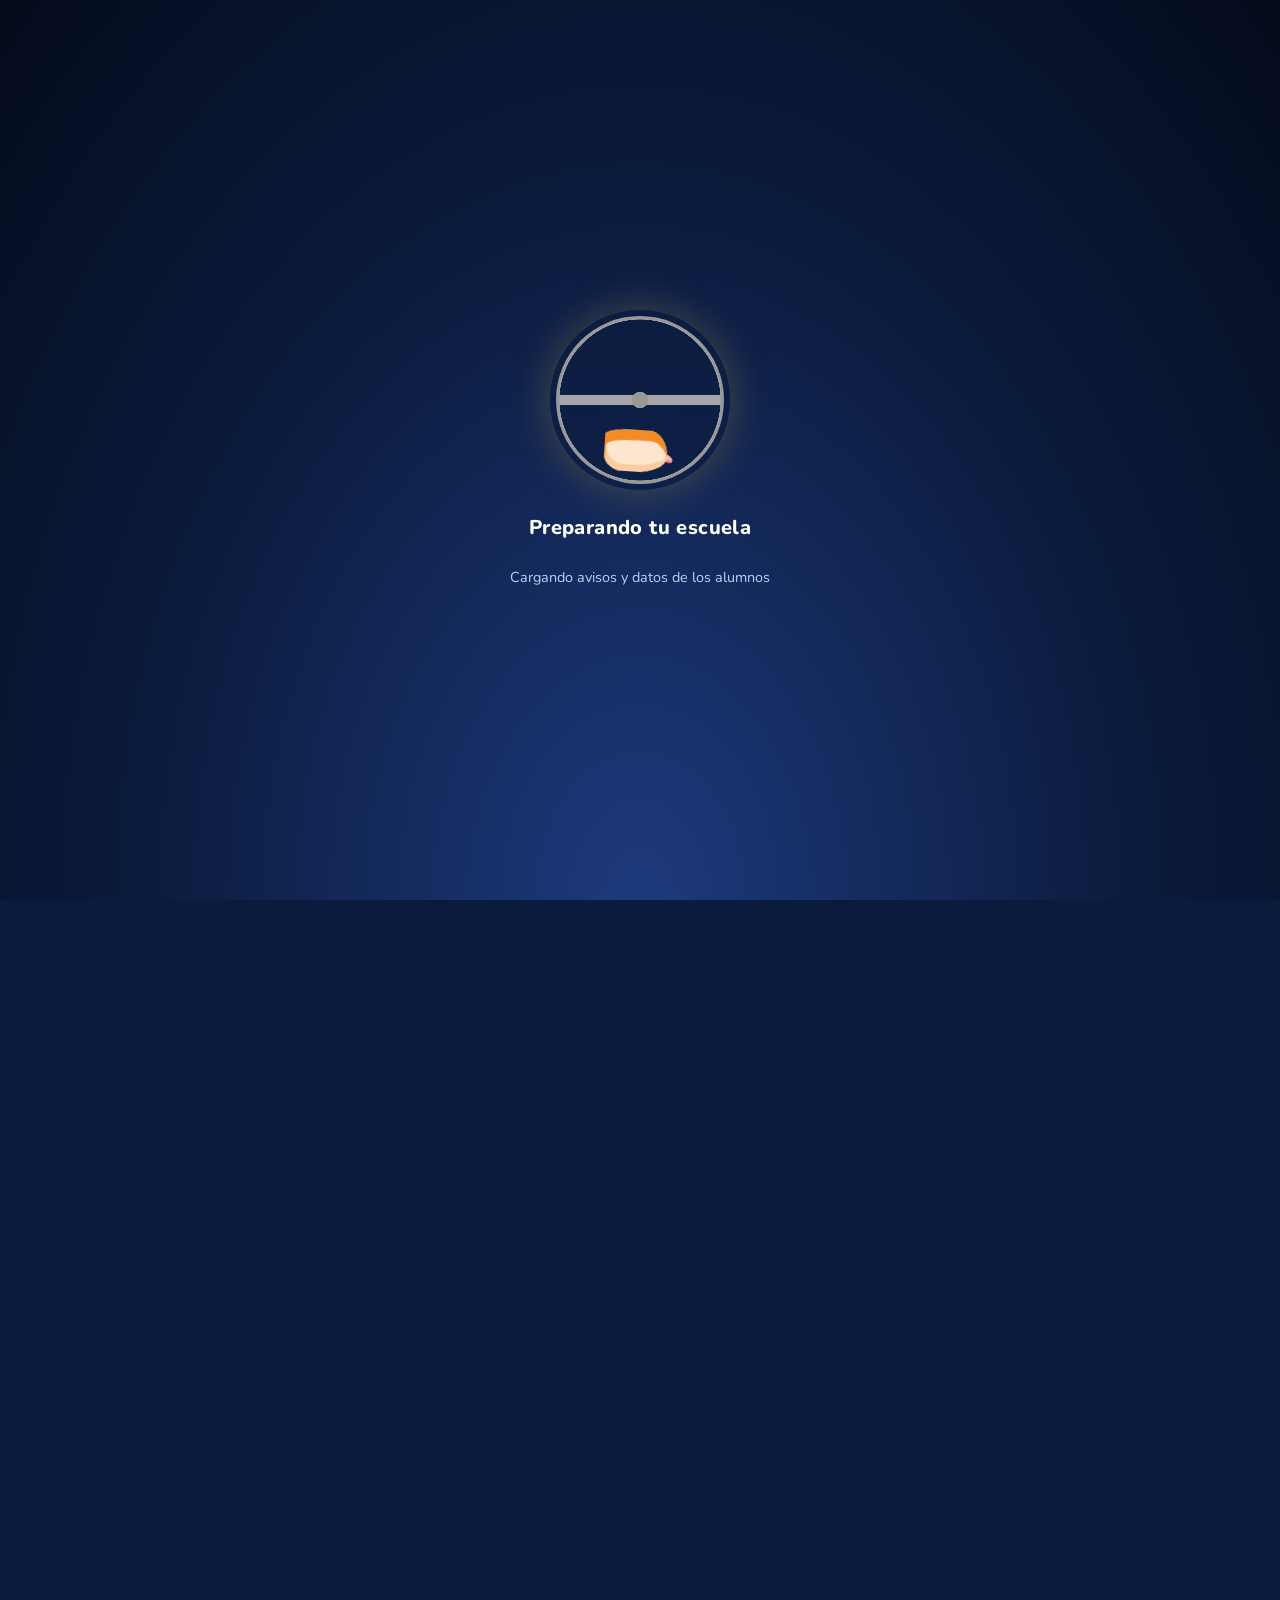
==== index.html @ 14838561 "Actualizar bloque HTML del contador de la Revolución" ====
<!DOCTYPE html>
<html lang="es">
<head>
<meta charset="utf-8">
<meta name="viewport" content="width=device-width, initial-scale=1, viewport-fit=cover">
<title>Escuela Primaria Rafael Ramírez</title>
<meta name="theme-color" content="#14306b">
<link rel="icon" href="logo.png">
<link rel="preconnect" href="https://fonts.googleapis.com">
<link rel="preconnect" href="https://fonts.gstatic.com" crossorigin>
<link href="https://fonts.googleapis.com/css2?family=Fredoka:wght@500;600&family=Nunito:wght@400;600;800&family=Schoolbell&display=swap" rel="stylesheet">
<script src="https://cdn.onesignal.com/sdks/web/v16/OneSignalSDK.page.js" defer></script>
<link rel="stylesheet" href="css/estilos.css?v=final-20261029-3">
<link rel="stylesheet" href="css/botones.css?v=20261106-1">
<link rel="stylesheet" href="css/autorizacion.css?v=20261105-10">
<link rel="stylesheet" href="css/ambiente.css?v=1">
<link rel="stylesheet" href="css/contador-revolucion.css?v=20261107-2">
</head>
<body>
<div class="estrellas" aria-hidden="true"><div id="stars"></div><div id="stars2"></div><div id="stars3"></div></div>

<!-- Pantalla de carga -->
<div id="cargando" role="status" aria-live="polite">
  <div class="cg-rueda">
    <div class="wheel-and-hamster" role="img" aria-label="Hámster corriendo en una rueda">
      <div class="hm-wheel"></div>
      <div class="hamster"><div class="hamster__body"><div class="hamster__head"><div class="hamster__ear"></div><div class="hamster__eye"></div><div class="hamster__nose"></div></div><div class="hamster__limb hamster__limb--fr"></div><div class="hamster__limb hamster__limb--fl"></div><div class="hamster__limb hamster__limb--br"></div><div class="hamster__limb hamster__limb--bl"></div><div class="hamster__tail"></div></div></div>
      <div class="hm-spoke"></div>
    </div>
  </div>
  <p class="cg-titulo">Preparando tu escuela<span class="cg-puntos"></span></p>
  <p class="cg-sub">Cargando avisos y datos de los alumnos</p>
</div>

<canvas id="luces" aria-hidden="true"></canvas>

<!-- Puerta del salón -->
<div id="puerta" role="dialog" aria-label="Entrada a la escuela">
  <div class="hoja izq"><div class="panel vent"></div><div class="panel p1"></div><div class="panel p2"></div><div class="manija"></div></div>
  <div class="hoja der"><div class="panel vent"></div><div class="panel p1"></div><div class="panel p2"></div><div class="manija"></div></div>
  <div class="placa">
    <img src="logo.png" alt="Escudo de la escuela">
    <h1>Escuela Rafael Ramírez</h1>
    <small><span class="emo">📚</span> Espacio educativo <span class="emo w">✏️</span></small>
  </div>
  <button id="btnPuerta" type="button"><span class="emo w">👆</span> Toca aquí para entrar a este espacio educativo <span class="emo">🚪</span></button>
</div>

<header class="banner">
  <div class="flota" aria-hidden="true"><span>📚</span><span>✏️</span><span>🎒</span><span>🍎</span><span>🔔</span><span>⭐</span><span>📐</span><span>🎨</span><span>🔬</span></div>
  <img src="logo.png" alt="Escudo de la Escuela Primaria Rafael Ramírez">
  <h1>Escuela Primaria Rafael Ramírez</h1>
  <p class="cct">Clave de trabajo: CCT15DPR082X</p>
</header>

<div class="saludo" aria-live="off">
  <h2><span class="emo p" id="saludoEmo">👋</span> <span id="saludoTxt">¡Hola!</span></h2>
  <p class="fecha" id="fecha"></p>
  <p class="hora"><span class="emo w">🕐</span> <span id="horaTxt"></span></p>
</div>

<main>
  <section id="avisos" class="reveal">
    <h2><span class="emo w">📢</span> Avisos</h2>
    <div class="notif" id="notif">
      <strong><span class="emo p">🔔</span> Recibe los avisos en tu celular</strong>
      <button class="btn" id="btnNotif" type="button" hidden>Activar notificaciones</button>
      <p class="nota" id="msgNotif">Preparando notificaciones…</p>
    </div>
    <div class="pizarron"><div id="avisosLista"><p class="gis-vacio">Cargando avisos…</p></div></div>
  </section>

  <section id="calendario" class="reveal">
    <h2><span class="emo">📅</span> Próximas actividades escolares</h2>
    <div id="calLista"><p class="vacio">Cargando actividades…</p></div>

    <!-- Contador compacto · Revolución Mexicana -->
    <div id="contador-revolucion" aria-label="Cuenta regresiva para la celebración de la Revolución Mexicana">
      <div class="rev-tren-zona">
        <div class="rev-paisaje" aria-hidden="true"></div>
        <div class="rev-tren" id="rev-tren" aria-hidden="true">
          <span class="rev-vagon v2"></span>
          <span class="rev-vagon"></span>
          <div class="rev-locomotora">
            <span class="rev-humo"><i></i><i></i><i></i></span>
            <span class="rev-chimenea"></span>
            <span class="rev-cabina"></span>
            <span class="rev-caldera"></span>
            <span class="rev-frente"></span>
            <span class="rev-faro"></span>
            <span class="rev-parachoques"></span>
            <span class="rev-rueda r1"></span>
            <span class="rev-rueda r2"></span>
          </div>
        </div>
        <div class="rev-via" aria-hidden="true">
          <div class="rev-via-progreso" id="rev-via-progreso"></div>
        </div>
      </div>

      <div class="rev-bandera" aria-hidden="true">
        <span></span><span></span><span></span>
      </div>

      <div class="rev-reloj" role="timer" aria-live="off" aria-label="Tiempo restante para la celebración">
        <div class="rev-tiempo"><strong id="rev-dias">00</strong><small>DÍAS</small></div>
        <div class="rev-tiempo"><strong id="rev-horas">00</strong><small>HORAS</small></div>
        <div class="rev-tiempo"><strong id="rev-minutos">00</strong><small>MIN</small></div>
        <div class="rev-tiempo"><strong id="rev-segundos">00</strong><small>SEG</small></div>
      </div>

      <p class="rev-pie">CUENTA REGRESIVA PARA NUESTRA CELEBRACIÓN</p>
      <p class="rev-finalizado" id="rev-finalizado" hidden></p>
    </div>
  </section>

  <section id="destacados" class="reveal">
    <h2><span class="emo g">⭐</span> Lo más relevante del mes</h2>
    <div class="dest" id="destLista"><p class="vacio">Cargando…</p></div>
  </section>

  <section id="cumples" class="reveal">
    <div class="cumple">
      <div class="globos" aria-hidden="true"><span>🎈</span><span>🎈</span><span>🎈</span><span>🎈</span><span>🎈</span><span>🎈</span></div>
      <div class="velas" aria-hidden="true"><span>🕯️</span><span>🕯️</span><span>🕯️</span><span>🕯️</span><span>🕯️</span></div>
      <h2><span class="emo">🎂</span> Este mes cumpleaños</h2>
      <div id="cumpLista" class="cumples"><span class="chip">Cargando…</span></div>
      <p class="felicidades" id="felicidades" hidden>🎉 ¡Muchas felicidades! 🎉</p>
    </div>
  </section>

  <section id="aulas" class="reveal">
    <h2><span class="emo w">✏️</span> Llena los datos y ve las actividades realizadas por tu hijo(a)</h2>
    <form id="formAcceso" autocomplete="off">
      <label for="alumno">🧒 Alumno(a)</label>
      <div class="campo-glow"><select id="alumno" required><option value="">Cargando…</option></select></div>
      <label for="fecha2">🎂 Fecha de nacimiento (DD/MM/AAAA)</label>
      <div class="campo-glow"><input type="text" id="fecha2" inputmode="numeric" placeholder="15/03/2016" maxlength="10" required></div>
      <button class="btn" type="submit" id="btnEntrar">📚 Entrar</button>
      <p class="msg" id="msgAcceso" role="status"></p>
    </form>

    <div id="privado" hidden>
      <h3 id="tituloAula"></h3>
      <p class="bienvenida"><span class="emo p">💖</span> Disfruta de las actividades realizadas por tu hijo/hija</p>
      <div class="grid" id="carpetas"></div>
      <h3 class="sub" id="galTit"><span class="emo">📸</span> Galería de fotos</h3>
      <div class="grid" id="galeria"></div>
      <button class="btn sec" id="btnSalir" type="button">👋 Salir</button>
    </div>
  </section>

  <section id="contacto" class="reveal">
    <h2><span class="emo w">💬</span> Contacto</h2>
    <p class="vacio">Usa este botón solo para asuntos importantes <span class="emo p">👍</span></p>
    <button class="btn wa" id="btnWa" type="button" hidden>
      <svg viewBox="0 0 24 24" aria-hidden="true"><path d="M12 2a10 10 0 0 0-8.6 15.1L2 22l5-1.3A10 10 0 1 0 12 2z" fill="none" stroke="#fff" stroke-width="1.8" stroke-linejoin="round"/><g transform="translate(6.2 6.2) scale(.5)"><path fill="#fff" d="M6.62 10.79c1.44 2.83 3.76 5.14 6.59 6.59l2.2-2.2c.27-.27.67-.36 1.02-.24 1.12.37 2.33.57 3.57.57.55 0 1 .45 1 1V20c0 .55-.45 1-1 1-9.39 0-17-7.61-17-17 0-.55.45-1 1-1h3.5c.55 0 1 .45 1 1 0 1.25.2 2.45.57 3.57.11.35.03.74-.25 1.02l-2.2 2.2z"/></g></svg>
      <span class="watxt"><b><span class="emo dedo">👉</span> Da clic aquí para contactar a la maestra Betty</b></span>
    </button>
    <button class="btn salir-web" id="btnSalirWeb" type="button">
      <span aria-hidden="true">🚪</span> Salir de la web <span class="luz-recorrido" aria-hidden="true"></span>
    </button>
  </section>
</main>

<section id="pantallaDespedida" class="despedida" hidden role="dialog" aria-modal="true" aria-labelledby="despedidaTitulo">
  <div class="despedida-luces" id="despedidaEmojis" aria-hidden="true"></div>
  <div class="despedida-contenido">
    <div class="despedida-icono" aria-hidden="true">🎒✨</div>
    <p class="despedida-etiqueta">ESCUELA PRIMARIA RAFAEL RAMÍREZ</p>
    <h1 id="despedidaTitulo">¡Gracias por tu visita!</h1>
    <p class="despedida-mensaje">¡Gracias por visitar el espacio de evidencias! El éxito escolar es un trabajo en equipo entre casa y escuela. Vuelve las veces que gustes para seguir de cerca los grandes pasos de tu pequeño(a). 🎒✨</p>
    <div class="pensamiento-educativo">
      <span class="pensamiento-comillas" aria-hidden="true">“</span>
      <p id="pensamientoTexto"></p>
      <small id="pensamientoAutor"></small>
    </div>
  </div>
</section>

<div id="visor" hidden role="dialog" aria-label="Carpeta de actividades">
  <div class="visor-barra">
    <button id="visorAtras" type="button"><span aria-hidden="true">✕</span> Cerrar</button>
    <h3 id="visorTitulo"></h3>
    <a id="visorDrive" target="_blank" rel="noopener" href="#">Drive ↗</a>
  </div>
  <p class="visor-ayuda">Contenido destacado · Para salir, pulsa Cerrar.</p>
  <iframe id="visorMarco" title="Contenido de la carpeta" src="about:blank"></iframe>
</div>

<dialog id="dlgWa">
  <h3><span class="emo w">💬</span> Contactar a la maestra Betty</h3>
  <p class="nota">Para tu seguridad, confirma al alumno(a) con su fecha de nacimiento.</p>
  <form id="formWa" autocomplete="off">
    <label for="waAlumno">🧒 Alumno(a)</label>
    <select id="waAlumno" required></select>
    <label for="waFecha">🎂 Fecha de nacimiento (DD/MM/AAAA)</label>
    <input type="text" id="waFecha" inputmode="numeric" placeholder="15/03/2016" maxlength="10" required>
    <button class="btn wa" type="submit" id="btnWaIr">Abrir WhatsApp</button>
    <button class="btn sec" type="button" id="btnWaCerrar" style="width:100%">Cancelar</button>
    <p class="msg" id="msgWa" role="status"></p>
  </form>
</dialog>

<footer>
  <div class="corazones" aria-hidden="true"><span>❤️</span><span>❤️</span><span>❤️</span><span>❤️</span><span>❤️</span></div>
  Creado y diseñado por Escuela Rafael Ramírez y profesora Beatriz Ayala Meléndez, hecho con todo el <span class="latido" aria-label="corazón">❤️</span>
</footer>

<script src="js/escuela.js?v=final-20261029-3" defer></script>
<script src="js/contador-revolucion.js?v=20261107-2" defer></script>


<script src="js/autorizacion.js?v=20261105-10" defer></script>
<script src="js/escritura.js"></script>
<script src="js/ambiente.js?v=1" defer></script>
</body>
</html>
---- css/estilos.css ----
/* ESCUELA PRIMARIA RAFAEL RAMÍREZ — CCT 15DPR082X
   Hoja de estilos institucional · Ruta: css/estilos.css
   Paleta: Azul marino #0B1B3D, azul claro #EBF3FC, blanco, dorado #D4AF37 */

:root{
--navy:#0B1B3D;--navy-dark:#07132B;--navy-light:#14306B;--navy-blue:#1F4591;
--blue-soft:#EBF3FC;--blue-badge:#E0EDFB;--gold:#D4AF37;--gold-warm:#F39C12;--gold-light:#FFF6D6;
--white:#FFFFFF;--slate-900:#0F172A;--slate-700:#334155;--slate-600:#475569;--slate-500:#64748B;
--slate-400:#94A3B8;--slate-300:#CBD5E1;--slate-200:#E2E8F0;--slate-100:#F1F5F9;--chalk-green:#173429;
--font-head:'Outfit',sans-serif;
--font-body:'Plus Jakarta Sans',system-ui,-apple-system,sans-serif;
--font-chalk:'Schoolbell',cursive,sans-serif;
--shadow-sm:0 1px 3px rgba(11,27,61,.05);
--shadow-md:0 4px 16px -2px rgba(11,27,61,.07);
--shadow-lg:0 12px 32px -4px rgba(11,27,61,.12);
--shadow-gold:0 4px 20px -2px rgba(212,175,55,.35);
--radius-sm:8px;--radius-md:12px;--radius-lg:18px;--radius-xl:24px;
}

*{box-sizing:border-box}
[hidden]{display:none!important}
html{scroll-behavior:smooth}
html.bloqueado,html.bloqueado body{overflow:hidden;height:100%}
body{margin:0;background:#F4F8FD;color:var(--slate-900);font-family:var(--font-body);font-size:16px;line-height:1.6;-webkit-font-smoothing:antialiased}

/* Barra superior */
.top-bar{background:var(--navy-dark);color:var(--slate-400);font-size:.75rem;padding:8px 16px;border-bottom:1px solid rgba(212,175,55,.3)}
.top-bar-content{max-width:820px;margin:0 auto;display:flex;justify-content:space-between;align-items:center;flex-wrap:wrap;gap:8px}
.badge-live{display:inline-flex;align-items:center;gap:6px;color:#fff;font-weight:600}
.badge-live::before{content:"";width:7px;height:7px;border-radius:50%;background:#34D399;display:inline-block;box-shadow:0 0 8px #34D399}
.live-clock{font-family:monospace;background:var(--navy-light);color:#FFF2A8;padding:2px 8px;border-radius:4px;border:1px solid rgba(212,175,55,.2)}

/* Cabecera */
.banner{position:relative;background:linear-gradient(180deg,var(--navy-dark) 0%,var(--navy) 50%,var(--navy-light) 100%);color:#fff;text-align:center;padding:36px 16px 44px;border-bottom:4px solid var(--gold);box-shadow:0 10px 25px rgba(11,27,61,.2)}
.banner .escudo-wrap{width:120px;height:120px;margin:0 auto 14px;border-radius:50%;padding:3px;background:linear-gradient(135deg,var(--gold) 0%,#FFF2A8 50%,#B89220 100%);box-shadow:0 8px 24px rgba(0,0,0,.35)}
.banner img{width:100%;height:100%;object-fit:cover;border-radius:50%;background:#000;display:block}
.banner h1{font-family:var(--font-head);font-size:clamp(1.6rem,5vw,2.3rem);font-weight:700;margin:0;color:#fff;letter-spacing:-.01em}
.banner .cct{margin:8px auto 0;font-size:.95rem;color:#E0EDFB;font-weight:500}
.banner .cct strong{color:#FFF2A8}
.banner-saludo{display:inline-flex;align-items:center;gap:10px;margin-top:18px;padding:8px 20px;background:rgba(255,255,255,.1);border:1px solid rgba(255,255,255,.18);border-radius:9999px;font-size:.9rem;backdrop-filter:blur(6px)}

/* Contenedor y tarjetas */
main{max-width:760px;margin:-16px auto 0;padding:0 14px 60px;display:grid;gap:22px;position:relative;z-index:10}
section{background:var(--white);border:1px solid var(--slate-200);border-radius:var(--radius-lg);padding:22px 20px 24px;box-shadow:var(--shadow-md);transition:transform .25s ease,box-shadow .25s ease}
section:hover{box-shadow:var(--shadow-lg)}
.sec-header{display:flex;align-items:center;justify-content:space-between;border-bottom:1px solid var(--slate-100);padding-bottom:12px;margin-bottom:16px}
.sec-badge{display:inline-flex;align-items:center;gap:6px;padding:3px 12px;border-radius:9999px;font-size:.75rem;font-weight:700;text-transform:uppercase;letter-spacing:.05em;background:var(--blue-badge);color:var(--navy);border:1px solid rgba(31,69,145,.15)}
.sec-badge.gold{background:var(--gold-light);color:#8C6A08;border-color:rgba(212,175,55,.35)}
section h2{font-family:var(--font-head);font-size:1.35rem;font-weight:700;color:var(--navy);margin:0}

/* Notificaciones */
.notif-box{background:#FFFDF5;border:1px solid rgba(212,175,55,.4);border-radius:var(--radius-md);padding:14px 16px;margin-bottom:16px;display:flex;justify-content:space-between;align-items:center;flex-wrap:wrap;gap:10px}
.notif-box strong{display:block;font-size:.88rem;color:var(--navy)}
.notif-box p{margin:2px 0 0;font-size:.8rem;color:var(--slate-500)}

/* Pizarrón */
.pizarron{position:relative;background:radial-gradient(circle at 35% 25%,#234839 0%,#173429 80%,#11281F 100%);border:8px solid #7D4924;border-radius:var(--radius-md);color:#F8F9F3;padding:22px 18px 26px;box-shadow:inset 0 0 35px rgba(0,0,0,.55),inset 0 0 0 1px rgba(255,255,255,.08),0 10px 24px rgba(11,27,61,.15)}
.pizarron::after{content:"";position:absolute;left:-10px;right:-10px;bottom:-15px;height:12px;border-radius:0 0 6px 6px;background:linear-gradient(180deg,#8C5326 0%,#5C3314 100%);box-shadow:0 4px 8px rgba(0,0,0,.35)}
.pizarron::before{content:"";position:absolute;left:24px;bottom:-11px;width:30px;height:6px;border-radius:3px;background:#FFF;z-index:2;box-shadow:36px 0 0 -.5px #FFE680,72px 0 0 -1px #80DEEA}
.pizarron-top{display:flex;justify-content:space-between;align-items:center;border-bottom:1px solid rgba(255,255,255,.15);padding-bottom:8px;margin-bottom:12px;font-family:var(--font-chalk);font-size:.95rem;color:#FFE680}
.gis{padding:12px 14px;margin-bottom:12px;border-radius:6px;background:rgba(255,255,255,.04);border-bottom:1px dashed rgba(255,255,255,.2)}
.gis:last-child{border-bottom:none;margin-bottom:0}
.gis.imp{background:rgba(255,179,0,.09);border-left:3px solid var(--gold)}
.gis h3{font-family:var(--font-chalk);font-size:1.35rem;font-weight:500;line-height:1.25;color:#FFF2A8;margin:0 0 4px}
.gis.imp h3{color:#FFD180}
.gis .meta{font-size:.8rem;color:#A7D1C0;margin-bottom:4px}
.gis p{margin:0;font-family:var(--font-body);font-size:.95rem;color:#E2EFE9}

/* Calendario */
.item-evento{display:flex;align-items:flex-start;gap:12px;padding:12px 14px;border-radius:var(--radius-md);background:var(--slate-100);border:1px solid var(--slate-200);margin-bottom:10px}
.item-evento:last-child{margin-bottom:0}
.item-evento .ico{font-size:1.6rem;line-height:1}
.item-evento h3{font-size:1rem;color:var(--navy);margin:0}
.item-evento .meta{display:inline-block;font-size:.78rem;font-weight:700;color:var(--navy-blue);background:var(--blue-soft);padding:1px 8px;border-radius:9999px;margin:3px 0}
.item-evento p{margin:2px 0 0;font-size:.88rem;color:var(--slate-700)}

/* Cumpleaños */
section.cumple-card{background:linear-gradient(135deg,var(--navy) 0%,var(--navy-light) 50%,var(--navy-blue) 100%);color:#fff;border:1px solid rgba(212,175,55,.35);box-shadow:0 8px 24px rgba(11,27,61,.15);text-align:center}
section.cumple-card h2{color:#fff}
.cumples-list{display:flex;flex-wrap:wrap;gap:8px;justify-content:center;margin-top:14px}
.chip-cumple{background:#fff;color:var(--navy);font-weight:700;font-size:.88rem;padding:6px 14px;border-radius:9999px;border:1px solid var(--gold);box-shadow:0 2px 8px rgba(0,0,0,.15)}
.cumple-felicidades{margin-top:16px;font-family:var(--font-head);font-weight:700;font-size:1.15rem;color:#FFF2A8}

/* Formularios y botones */
label{display:block;font-size:.8rem;font-weight:700;text-transform:uppercase;letter-spacing:.05em;color:var(--navy);margin-top:12px;margin-bottom:6px}
select,input[type="text"]{width:100%;font:inherit;padding:11px 14px;border:1px solid var(--slate-200);border-radius:var(--radius-sm);background:#fff;color:var(--slate-900);font-size:.95rem;transition:border-color .2s,box-shadow .2s}
select:focus,input[type="text"]:focus{outline:none;border-color:var(--gold);box-shadow:0 0 0 3px rgba(212,175,55,.25)}
.btn-inst{display:inline-flex;align-items:center;justify-content:center;gap:8px;background:linear-gradient(135deg,var(--navy-dark) 0%,var(--navy-light) 100%);color:#fff;font-weight:700;font-size:.95rem;border:1px solid rgba(212,175,55,.3);border-radius:var(--radius-md);padding:12px 22px;margin-top:14px;cursor:pointer;width:100%;text-decoration:none;box-shadow:0 4px 14px rgba(11,27,61,.18);transition:transform .2s,box-shadow .2s}
.btn-inst:hover{transform:translateY(-2px);box-shadow:0 6px 20px rgba(11,27,61,.28),0 0 0 1px var(--gold)}
.btn-dorado{display:inline-block;background:linear-gradient(135deg,#F3C442 0%,var(--gold) 100%);color:var(--navy);font-weight:700;border:none;border-radius:var(--radius-sm);padding:8px 16px;cursor:pointer;text-decoration:none;transition:all .2s ease}
.btn-dorado:hover{transform:translateY(-1px);box-shadow:var(--shadow-gold)}

/* Carpetas por mes */
.grid-meses{display:grid;grid-template-columns:repeat(auto-fill,minmax(130px,1fr));gap:10px;margin-top:12px}
.carpeta-item{display:flex;flex-direction:column;align-items:center;justify-content:center;padding:14px 10px;background:#fff;border:1px solid var(--slate-200);border-radius:var(--radius-md);text-align:center;text-decoration:none;color:var(--navy);font-weight:700;font-size:.85rem;transition:all .2s ease;box-shadow:var(--shadow-sm)}
.carpeta-item:hover{transform:translateY(-3px);border-color:var(--gold);box-shadow:0 8px 18px rgba(11,27,61,.12)}
.carpeta-item .ico{font-size:1.8rem;margin-bottom:4px}
.carpeta-item small{display:block;font-size:.72rem;color:var(--navy-blue);margin-top:2px}
.carpeta-item.off{opacity:.6;background:var(--slate-100);cursor:not-allowed;transform:none}

/* WhatsApp */
.btn-wa-modern{display:inline-flex;align-items:center;justify-content:center;gap:10px;width:100%;padding:14px 20px;border-radius:var(--radius-md);background:linear-gradient(135deg,#25D366 0%,#128C7E 100%);color:#fff;font-weight:700;font-size:1rem;border:none;cursor:pointer;box-shadow:0 4px 16px rgba(18,140,126,.35);transition:all .2s ease}
.btn-wa-modern:hover{transform:translateY(-2px);box-shadow:0 8px 24px rgba(18,140,126,.45)}
dialog{border:1px solid var(--slate-200);border-radius:var(--radius-lg);padding:22px 20px;width:min(92vw,420px);box-shadow:var(--shadow-lg)}
dialog::backdrop{background:rgba(11,27,61,.7);backdrop-filter:blur(4px)}

/* Visor de Drive */
#visor{position:fixed;inset:0;z-index:9999;background:var(--navy-dark);display:flex;flex-direction:column}
.visor-barra{display:flex;align-items:center;gap:10px;padding:10px 14px;background:var(--navy);border-bottom:2px solid var(--gold);color:#fff}
.visor-ayuda{background:#FFFDF5;color:#7D4924;font-size:.8rem;padding:6px 14px;margin:0;text-align:center;font-weight:600;border-bottom:1px solid rgba(212,175,55,.3)}
#visorMarco{flex:1;width:100%;border:0;background:#fff}

/* Pie */
footer{background:var(--navy-dark);color:#CBD5E1;text-align:center;padding:30px 16px;border-top:4px solid var(--gold);font-size:.88rem}
footer img{width:44px;height:44px;border-radius:50%;margin-bottom:8px;border:2px solid var(--gold)}

/* Aparición al hacer scroll */
.reveal{opacity:0;transform:translateY(26px);transition:opacity .65s cubic-bezier(.16,1,.3,1),transform .65s cubic-bezier(.16,1,.3,1);will-change:opacity,transform}
.reveal.in{opacity:1;transform:translateY(0)}

/* ===== PUERTA DE ENTRADA ===== */
#puerta{position:fixed;inset:0;z-index:10000;perspective:1400px;overflow:hidden;font-family:var(--font-body)}
#puerta .hoja{position:absolute;top:0;bottom:0;width:50%;background:linear-gradient(180deg,var(--navy-dark) 0%,var(--navy) 55%,var(--navy-light) 100%);transition:transform 1.15s cubic-bezier(.65,0,.25,1);box-shadow:inset 0 0 40px rgba(0,0,0,.45)}
#puerta .izq{left:0;transform-origin:left center;border-right:2px solid var(--gold)}
#puerta .der{right:0;transform-origin:right center;border-left:2px solid var(--gold)}
#puerta .panel{position:absolute;left:12%;right:12%;border:2px solid rgba(212,175,55,.55);border-radius:10px;box-shadow:inset 0 0 18px rgba(0,0,0,.35),0 0 0 4px rgba(0,0,0,.12)}
#puerta .vent{top:6%;height:18%;border-radius:50% 50% 10px 10px}
#puerta .p1{top:29%;height:30%}
#puerta .p2{top:64%;height:28%}
#puerta .manija{position:absolute;top:50%;width:14px;height:14px;margin-top:-7px;border-radius:50%;background:radial-gradient(circle at 35% 30%,#FFF2A8,var(--gold) 60%,#8C6A08);box-shadow:0 2px 6px rgba(0,0,0,.5)}
#puerta .izq .manija{right:10px}
#puerta .der .manija{left:10px}
#puerta .placa{position:absolute;left:50%;top:40%;transform:translate(-50%,-50%);width:min(84vw,340px);text-align:center;color:#fff;background:rgba(7,19,43,.94);border:2px solid var(--gold);border-radius:var(--radius-lg);padding:22px 16px 18px;box-shadow:0 14px 36px rgba(0,0,0,.55);transition:opacity .5s ease,transform .5s ease}
#puerta .placa img{width:92px;height:92px;border-radius:50%;object-fit:cover;background:#000;border:3px solid var(--gold);display:block;margin:0 auto 10px}
#puerta .placa h1{font-family:var(--font-head);font-size:1.45rem;font-weight:700;margin:0;line-height:1.2}
#puerta .placa small{display:block;margin-top:6px;color:#FFF2A8;font-size:.85rem}
#btnPuerta{position:absolute;left:50%;bottom:9%;transform:translateX(-50%);width:min(88vw,360px);padding:14px 18px;border:none;border-radius:9999px;background:linear-gradient(135deg,#F3C442 0%,var(--gold) 100%);color:var(--navy);font-family:var(--font-body);font-weight:800;font-size:1rem;cursor:pointer;box-shadow:0 6px 22px rgba(212,175,55,.45);animation:pulsoPuerta 1.8s ease-in-out infinite;transition:opacity .4s ease}
@keyframes pulsoPuerta{0%,100%{transform:translateX(-50%) scale(1)}50%{transform:translateX(-50%) scale(1.04)}}
#puerta.abierta .izq{transform:rotateY(-105deg)}
#puerta.abierta .der{transform:rotateY(105deg)}
#puerta.abierta .placa{opacity:0;transform:translate(-50%,-50%) scale(.9)}
#puerta.abierta #btnPuerta{opacity:0;animation:none;pointer-events:none}
@media (prefers-reduced-motion:reduce){#puerta .hoja,#puerta .placa{transition-duration:.01s}#btnPuerta{animation:none}}

/* ===== EMOJIS ANIMADOS ===== */
.emo{display:inline-block;animation:rebote 2.4s ease-in-out infinite;transform-origin:center bottom}
.emo.w{animation:agitar 2.6s ease-in-out infinite}
.emo.p{animation:pulso 1.6s ease-in-out infinite}
.emo.g{animation:girar 4s ease-in-out infinite}
@keyframes rebote{0%,100%{transform:translateY(0)}50%{transform:translateY(-4px)}}
@keyframes agitar{0%,100%{transform:rotate(0)}20%{transform:rotate(-14deg)}40%{transform:rotate(12deg)}60%{transform:rotate(-8deg)}80%{transform:rotate(0)}}
@keyframes pulso{0%,100%{transform:scale(1)}50%{transform:scale(1.22)}}
@keyframes girar{0%,60%,100%{transform:rotate(0) scale(1)}80%{transform:rotate(360deg) scale(1.2)}}

/* Saludo, fecha y reloj */
.saludo-emo{font-size:1.5rem;animation:agitar 2.4s ease-in-out infinite}
.fecha-hora{display:flex;align-items:center;gap:10px;flex-wrap:wrap}
#fechaTexto{color:#E0EDFB;font-weight:600;font-size:.8rem}
.live-clock{font-size:.9rem;font-weight:700;letter-spacing:.04em;padding:3px 12px;border-radius:9999px;box-shadow:0 0 12px rgba(212,175,55,.25)}

/* ===== CUMPLEAÑOS: PASTEL, VELITAS Y GLOBOS ===== */
section.cumple-card{position:relative;overflow:hidden}
section.cumple-card>*{position:relative;z-index:2}
.globos{position:absolute!important;inset:0;z-index:1!important;pointer-events:none}
.globos span{position:absolute;bottom:-40px;font-size:1.7rem;opacity:.9;animation:subir 7s ease-in infinite}
.globos span:nth-child(1){left:5%;animation-delay:0s}
.globos span:nth-child(2){left:20%;animation-delay:1.5s;animation-duration:8s}
.globos span:nth-child(3){left:38%;animation-delay:3s}
.globos span:nth-child(4){left:60%;animation-delay:.8s;animation-duration:9s}
.globos span:nth-child(5){left:78%;animation-delay:2.4s}
.globos span:nth-child(6){left:92%;animation-delay:4s;animation-duration:8s}
@keyframes subir{0%{transform:translateY(0) rotate(-6deg);opacity:0}10%{opacity:.9}100%{transform:translateY(-420px) rotate(8deg);opacity:0}}
.pastel{position:relative;width:170px;height:122px;margin:4px auto 10px}
.pastel .plato{position:absolute;left:-10px;right:-10px;bottom:0;height:8px;border-radius:9999px;background:linear-gradient(#F3F4F6,#CBD5E1)}
.pastel .piso1{position:absolute;left:0;right:0;bottom:6px;height:44px;border-radius:10px 10px 6px 6px;background:linear-gradient(#FF8FB1,#E8527F);box-shadow:inset 0 -6px 0 rgba(0,0,0,.08)}
.pastel .piso2{position:absolute;left:22px;right:22px;bottom:50px;height:36px;border-radius:10px 10px 4px 4px;background:linear-gradient(#FFF6D6,#F3C442);border-top:7px solid #fff}
.pastel .vela{position:absolute;bottom:86px;width:9px;height:26px;border-radius:3px;background:repeating-linear-gradient(135deg,#fff 0 5px,#5AB4FF 5px 10px)}
.pastel .v1{left:52px}.pastel .v2{left:80px;height:30px}.pastel .v3{left:108px}
.pastel .llama{position:absolute;left:50%;top:-16px;width:10px;height:16px;margin-left:-5px;border-radius:50% 50% 50% 50%/60% 60% 40% 40%;background:radial-gradient(circle at 50% 70%,#FFF7B0 0%,#FFB800 55%,#FF6A00 100%);box-shadow:0 0 12px 3px rgba(255,184,0,.7);transform-origin:center bottom;animation:parpadeoLlama .45s ease-in-out infinite alternate}
.pastel .v2 .llama{animation-delay:.15s}.pastel .v3 .llama{animation-delay:.3s}
@keyframes parpadeoLlama{0%{transform:scale(1,1) rotate(-4deg)}100%{transform:scale(.88,1.18) rotate(5deg)}}
.chip-cumple{animation:rebote 2.8s ease-in-out infinite}
.chip-cumple:nth-child(2n){animation-delay:.4s}.chip-cumple:nth-child(3n){animation-delay:.8s}

/* ===== TARJETA DEL ALUMNO ===== */
.aula-card{display:flex;align-items:center;gap:14px;flex-wrap:wrap;padding:14px 16px;margin-bottom:14px;border-radius:var(--radius-lg);background:linear-gradient(135deg,var(--blue-soft) 0%,var(--gold-light) 100%);border:1px solid rgba(212,175,55,.45);box-shadow:var(--shadow-md)}
.avatar{width:92px;height:92px;flex:none;border-radius:50%;overflow:hidden;border:3px solid var(--gold);background:#DCEBFF;animation:flotar 3s ease-in-out infinite}
.avatar svg{width:100%;height:100%;display:block}
.avatar .grande{display:flex;align-items:center;justify-content:center;width:100%;height:100%;font-size:3rem}
.avatar .ojo{transform-box:fill-box;transform-origin:center;animation:parpadeo 4s infinite}
@keyframes flotar{0%,100%{transform:translateY(0)}50%{transform:translateY(-6px)}}
@keyframes parpadeo{0%,92%,100%{transform:scaleY(1)}96%{transform:scaleY(.1)}}
.aula-texto{flex:1;min-width:150px}
.aula-pre{margin:0;font-size:.8rem;font-weight:700;color:var(--navy-blue);text-transform:uppercase;letter-spacing:.04em}
#tituloAula{margin:2px 0 0;font-family:var(--font-head);font-size:1.3rem;line-height:1.2;color:var(--navy)}
.btn-salir{background:none;border:1px solid var(--slate-300);padding:5px 12px;border-radius:8px;font-size:.8rem;cursor:pointer;color:var(--navy)}

/* ===== VISOR ===== */
.btn-regresar{font-size:.95rem;padding:10px 16px;white-space:nowrap;box-shadow:0 0 0 0 rgba(243,196,66,.7);animation:latidoBoton 1.8s ease-in-out infinite}
@keyframes latidoBoton{0%{box-shadow:0 0 0 0 rgba(243,196,66,.7)}70%{box-shadow:0 0 0 12px rgba(243,196,66,0)}100%{box-shadow:0 0 0 0 rgba(243,196,66,0)}}
.flecha{display:inline-block;animation:flechaIzq 1s ease-in-out infinite}
@keyframes flechaIzq{0%,100%{transform:translateX(0)}50%{transform:translateX(-5px)}}
.flecha-arriba{display:inline-block;animation:rebote 1s ease-in-out infinite}
#visorTitulo{flex:1;margin:0;text-align:center;font-size:.95rem;white-space:nowrap;overflow:hidden;text-overflow:ellipsis}
.btn-cerrar{border:none;background:#E2495B;color:#fff;font-size:1rem;width:36px;height:36px;border-radius:50%;cursor:pointer;flex:none}

/* ===== PIE DE PÁGINA ===== */
footer{position:relative;overflow:hidden}
footer>*{position:relative;z-index:2}
.pie-titulo{font-weight:700;color:#fff;font-size:1rem}
.pie-sub{color:var(--slate-400);font-size:.8rem;margin-top:2px}
.pie-creado{margin:12px 0 0;color:#E0EDFB;font-size:.9rem}
.latido{display:inline-block;font-size:1.25rem;animation:latidoCorazon 1.1s ease-in-out infinite}
@keyframes latidoCorazon{0%,100%{transform:scale(1)}15%{transform:scale(1.3)}30%{transform:scale(1)}45%{transform:scale(1.22)}60%{transform:scale(1)}}
.corazones{position:absolute!important;inset:0;z-index:1!important;pointer-events:none}
.corazones span{position:absolute;bottom:-20px;font-size:1rem;opacity:0;animation:subirCorazon 6s ease-in infinite}
.corazones span:nth-child(1){left:12%;animation-delay:0s}
.corazones span:nth-child(2){left:30%;animation-delay:1.4s}
.corazones span:nth-child(3){left:50%;animation-delay:2.8s}
.corazones span:nth-child(4){left:70%;animation-delay:.7s}
.corazones span:nth-child(5){left:88%;animation-delay:2.1s}
@keyframes subirCorazon{0%{transform:translateY(0) scale(.8);opacity:0}15%{opacity:.8}100%{transform:translateY(-130px) scale(1.2);opacity:0}}

@media (prefers-reduced-motion:reduce){.emo,.saludo-emo,.globos span,.pastel .llama,.chip-cumple,.avatar,.avatar .ojo,.btn-regresar,.flecha,.flecha-arriba,.latido,.corazones span{animation:none!important}}

/* ===== PERFIL: AVATAR CON CÁMARA ===== */
.avatar img{width:100%;height:100%;object-fit:cover;display:block}
.avatar.nuevo{animation:aparecer .7s cubic-bezier(.3,1.6,.5,1),flotar 3s ease-in-out .7s infinite}
@keyframes aparecer{0%{transform:scale(.3) rotate(-12deg);opacity:0}100%{transform:scale(1) rotate(0);opacity:1}}
.nav-aviso{display:flex;align-items:center;justify-content:center;flex-wrap:wrap;gap:10px;background:var(--gold-light);color:var(--navy);border-bottom:2px solid var(--gold);padding:10px 14px;font-size:.85rem;font-weight:600;text-align:center}
.nav-aviso .btn-dorado{font-size:.8rem;padding:6px 12px}

#perfilModal{position:fixed;inset:0;z-index:9800;display:flex;padding:14px;background:radial-gradient(circle at 50% 15%,rgba(31,69,145,.97),rgba(7,19,43,.99));overflow-y:auto;-webkit-overflow-scrolling:touch}
.pf-card{position:relative;width:min(100%,420px);margin:auto;background:#fff;border:2px solid var(--gold);border-radius:var(--radius-xl);padding:28px 20px 22px;text-align:center;box-shadow:0 20px 50px rgba(0,0,0,.5)}
.pf-x{position:absolute;top:10px;right:10px;width:34px;height:34px;border:none;border-radius:50%;background:var(--slate-100);color:var(--navy);font-size:.95rem;cursor:pointer}
.pf-card h2{font-family:var(--font-head);font-size:1.35rem;color:var(--navy);margin:0 0 8px;line-height:1.25}
.pf-card p{font-size:.92rem;color:var(--slate-700);margin:8px 0}
.pf-emoji{font-size:2.6rem;line-height:1.2}
.pf-lista{list-style:none;padding:0;margin:12px 0;text-align:left;font-size:.85rem;color:var(--slate-700)}
.pf-lista li{margin:7px 0;padding:8px 10px;background:var(--blue-soft);border-radius:var(--radius-sm)}
.pf-aviso{margin:10px 0;padding:8px 10px;border-radius:var(--radius-sm);background:var(--gold-light);border:1px solid rgba(212,175,55,.5);font-size:.82rem;color:#7D4924}
.pf-btn{display:block;width:100%;margin-top:10px;padding:13px 16px;border-radius:var(--radius-md);font-family:var(--font-body);font-weight:800;font-size:.98rem;cursor:pointer;border:2px solid transparent}
.pf-btn.si{background:linear-gradient(135deg,#F3C442 0%,var(--gold) 100%);color:var(--navy);box-shadow:0 6px 18px rgba(212,175,55,.45)}
.pf-btn.no{background:#fff;color:var(--navy);border-color:var(--slate-300)}
.pf-link{background:none;border:none;color:var(--navy-blue);font-weight:700;font-size:.88rem;text-decoration:underline;cursor:pointer;margin-top:6px}
.pf-msg{min-height:1.2em;color:#B91C1C;font-size:.85rem;font-weight:600}

.visor-foto{position:relative;width:min(76vw,300px);aspect-ratio:1;margin:10px auto;border-radius:24px;overflow:hidden;background:#0E1626;border:4px solid #6EA6E6;box-shadow:0 8px 24px rgba(11,27,61,.35),inset 0 0 0 2px rgba(255,255,255,.15)}
.visor-foto video{position:absolute;inset:0;width:100%;height:100%;object-fit:cover}
.visor-foto video.espejo{transform:scaleX(-1)}
#pfCuenta{position:absolute;inset:0;display:flex;align-items:center;justify-content:center;font-family:var(--font-head);font-weight:800;font-size:6rem;color:#fff;text-shadow:0 4px 18px rgba(0,0,0,.6)}
#pfCuenta.pop{animation:cuenta .85s ease-out}
@keyframes cuenta{0%{transform:scale(2);opacity:0}25%{transform:scale(1);opacity:1}100%{transform:scale(.8);opacity:.2}}
.pf-controles{display:flex;justify-content:center;margin:6px 0}
.disparo{width:72px;height:72px;border-radius:50%;background:#fff;border:7px solid #6EA6E6;box-shadow:0 0 0 4px #fff,0 6px 16px rgba(0,0,0,.3);cursor:pointer;transition:transform .15s}
.disparo:active{transform:scale(.9)}
.disparo:disabled{opacity:.5}
.pf-flash{position:fixed;inset:0;background:#fff;opacity:0;pointer-events:none;z-index:9900}
.pf-flash.on{animation:destello .75s ease-out}
@keyframes destello{0%{opacity:0}8%{opacity:1}100%{opacity:0}}

.cam{position:relative;width:280px;max-width:100%;height:354px;margin:6px auto 4px;overflow:hidden}
.cam-cuerpo{position:absolute;left:0;bottom:0;width:100%;height:auto;z-index:3;filter:drop-shadow(0 6px 8px rgba(0,0,0,.25))}
.tarjeta-foto{position:absolute;left:50%;bottom:130px;width:172px;margin-left:-86px;padding:10px 10px 8px;background:#fff;border:1px solid var(--slate-200);border-radius:4px;box-shadow:0 4px 14px rgba(0,0,0,.25);z-index:1;transform:translateY(232px)}
.tarjeta-foto.imprime{animation:imprimir 2.6s cubic-bezier(.4,.1,.3,1) forwards}
@keyframes imprimir{0%{transform:translateY(232px)}30%{transform:translateY(160px)}42%{transform:translateY(160px)}75%{transform:translateY(42px)}86%{transform:translateY(42px)}100%{transform:translateY(0)}}
.foto-box{width:100%;aspect-ratio:1;background:#D9D9D9;overflow:hidden}
.foto-box img{width:100%;height:100%;object-fit:cover;display:block;filter:grayscale(1) brightness(1.9) contrast(.5) blur(6px);transition:filter 3s ease-out}
.tarjeta-foto.revelada .foto-box img{filter:none}
.nombre-foto{min-height:2.5em;margin-top:6px;font-family:var(--font-chalk);font-size:1rem;line-height:1.15;color:var(--navy)}

@media (prefers-reduced-motion:reduce){.tarjeta-foto.imprime{animation-duration:.01s}.foto-box img{transition-duration:.01s}.avatar.nuevo,#pfCuenta.pop,.pf-flash.on{animation-duration:.01s}}

/* Compatibilidad visual con el HTML/JS que ya utiliza el sitio */
#luces{position:fixed;inset:0;width:100%;height:100%;pointer-events:none;z-index:60}
.banner>img{display:block;width:112px;height:112px;object-fit:cover;margin:0 auto 12px;border:3px solid var(--gold);border-radius:50%}
.banner .flota{position:absolute;inset:0;z-index:0;pointer-events:none}
.banner .flota span{position:absolute;font-size:1.7rem;animation:flotar 6s ease-in-out infinite}
.banner .flota span:nth-child(1){left:5%;top:12%}.banner .flota span:nth-child(2){left:86%;top:10%}.banner .flota span:nth-child(3){left:12%;top:62%}.banner .flota span:nth-child(4){left:80%;top:60%}.banner .flota span:nth-child(5){left:30%;top:6%}.banner .flota span:nth-child(6){left:66%;top:14%}.banner .flota span:nth-child(7){left:40%;top:78%}.banner .flota span:nth-child(8){left:92%;top:36%}.banner .flota span:nth-child(9){left:2%;top:38%}
.saludo{max-width:760px;margin:-22px auto 0;padding:18px 20px;text-align:center;background:#fff;border:1px solid var(--slate-200);border-radius:var(--radius-lg);box-shadow:var(--shadow-md);position:relative;z-index:11}
.saludo h2{font-family:var(--font-head);font-size:1.45rem;color:var(--navy);margin:0}.saludo .fecha{margin:4px 0 0;color:var(--slate-500);font-weight:600}.saludo .hora{font-size:1.35rem;color:var(--gold-warm);margin:2px 0 0}
main{margin:0 auto;padding:18px 14px 40px;gap:18px}section>h2{display:inline-block;padding-bottom:8px;margin:0 0 12px;border-bottom:2px solid var(--gold)}
#avisos .notif{background:#FFFDF5;border:1px solid rgba(212,175,55,.4);border-radius:var(--radius-md);padding:14px 16px;margin-bottom:16px}#avisos .notif strong{display:block;color:var(--navy)}#avisos .notif .nota{margin:4px 0 0;color:var(--slate-500)}
#calLista .evento{display:flex;gap:12px;padding:12px 14px;margin-bottom:10px;border:1px solid var(--slate-200);border-radius:var(--radius-md);background:var(--slate-100)}#calLista .evento .ico{font-size:1.6rem}#calLista .evento h3{font-size:1rem;color:var(--navy);margin:0}#calLista .evento .meta{font-size:.78rem;color:var(--navy-blue);font-weight:700}#calLista .evento p{margin:2px 0 0;font-size:.88rem;color:var(--slate-700)}
#destLista{display:grid;gap:14px}.dcard{border:1px solid var(--slate-200);border-radius:var(--radius-md);overflow:hidden;background:#fff}.dcard .media{position:relative;aspect-ratio:16/9;background:var(--navy-dark)}.dcard iframe{position:absolute;inset:0;width:100%;height:100%;border:0}.dcard .txt{padding:12px 14px}.dcard h3{font-size:1.05rem;color:var(--navy);margin:0}.dcard p{margin:4px 0}
#cumples{background:none;border:0;padding:0;box-shadow:none}#cumples .cumple{position:relative;overflow:hidden;border:1px solid rgba(212,175,55,.4);border-radius:var(--radius-lg);padding:22px 16px;text-align:center;color:#fff;background:linear-gradient(135deg,var(--navy),var(--navy-light),var(--navy-blue))}#cumples .cumple>*{position:relative;z-index:1}#cumples .cumple h2{color:#fff;border:0;margin:8px 0 12px}
#cumples .globos{position:absolute;inset:0;z-index:0;pointer-events:none}#cumples .globos span{position:absolute;bottom:-50px;font-size:2rem;animation:subirGlobo 9s linear infinite}#cumples .globos span:nth-child(1){left:6%}#cumples .globos span:nth-child(2){left:22%}#cumples .globos span:nth-child(3){left:40%}#cumples .globos span:nth-child(4){left:58%}#cumples .globos span:nth-child(5){left:74%}#cumples .globos span:nth-child(6){left:90%}@keyframes subirGlobo{to{transform:translateY(-340px);opacity:0}}
#cumples .velas{font-size:1.8rem}#cumples .velas span{display:inline-block;animation:parpadeoLlama .6s ease-in-out infinite alternate}#cumples .cumples{display:flex;flex-wrap:wrap;gap:8px;justify-content:center}.chip{background:#fff;color:var(--navy);font-weight:700;padding:6px 14px;border-radius:999px;border:1px solid var(--gold)}#cumples .felicidades{color:#FFF2A8}
#formAcceso label,#formWa label{display:block;font-size:.8rem;font-weight:700;color:var(--navy);margin:12px 0 6px}#formAcceso select,#formAcceso input[type=text],#formWa select,#formWa input[type=text]{width:100%;font:inherit;padding:11px 14px;border:1px solid var(--slate-200);border-radius:var(--radius-sm);background:#fff;color:var(--slate-900)}
.btn{display:inline-flex;align-items:center;justify-content:center;gap:8px;background:linear-gradient(135deg,var(--navy-dark),var(--navy-light));color:#fff;font:700 .95rem var(--font-body);border:1px solid rgba(212,175,55,.3);border-radius:var(--radius-md);padding:12px 20px;margin-top:14px;cursor:pointer;text-decoration:none}.btn.sec{background:var(--slate-100);color:var(--navy);border-color:var(--slate-300)}.btn.wa{width:100%;background:linear-gradient(135deg,#25D366,#128C7E);color:#fff;border:0}.btn.wa svg{width:26px;height:26px}
.msg{margin:10px 0 0;min-height:1.2em;font-weight:700;color:var(--slate-700)}.msg.err{color:#B91C1C}.nota,.vacio{color:var(--slate-600);font-size:.9rem}.bienvenida{font-size:1rem;color:var(--navy);margin:8px 0 12px}.sub{font-size:1.1rem;color:var(--navy);margin:18px 0 8px}
#privado .grid{display:grid;grid-template-columns:repeat(auto-fill,minmax(130px,1fr));gap:10px;margin-top:10px}#privado .carpeta{display:flex;flex-direction:column;align-items:center;justify-content:center;padding:14px 10px;background:#fff;border:1px solid var(--slate-200);border-radius:var(--radius-md);text-align:center;text-decoration:none;color:var(--navy);font-weight:700;font-size:.85rem;box-shadow:var(--shadow-sm)}#privado .carpeta .ico{font-size:1.8rem;margin-bottom:4px}#privado .carpeta small{font-size:.72rem;color:var(--navy-blue)}#privado .carpeta.off{opacity:.6;background:var(--slate-100)}
#contacto{text-align:center;background:linear-gradient(135deg,#F0FFF6,#E5F8ED);border-color:#B7E4C7}#contacto>h2{border-bottom-color:#25D366}
footer{background:var(--navy-dark);color:#CBD5E1;text-align:center;padding:28px 16px;border-top:3px solid var(--gold);font-size:.88rem}footer>*{position:relative;z-index:2}
.despedida{position:fixed;inset:0;z-index:11000;display:grid;place-items:center;padding:22px;background:radial-gradient(circle at 50% 20%,#1F4591,#07132B 75%);color:#fff;overflow:hidden;text-align:center}.despedida-contenido{position:relative;z-index:2;width:min(100%,560px);padding:28px 22px;border:1px solid rgba(212,175,55,.55);border-radius:var(--radius-xl);background:rgba(7,19,43,.85)}.despedida-icono{font-size:3rem}.despedida-etiqueta{color:#FFF2A8;font-size:.75rem;font-weight:800;letter-spacing:.12em}.despedida h1{font-size:clamp(1.7rem,6vw,2.4rem);margin:8px 0}.despedida-mensaje{color:#E0EDFB}.pensamiento-educativo{margin-top:18px;padding:16px;border-left:3px solid var(--gold);background:rgba(255,255,255,.08)}.pensamiento-educativo small{color:#FFF2A8}.despedida-luces{position:absolute;inset:0;pointer-events:none}.despedida-emoji{position:absolute;top:-50px;animation:emojiDespedida 10s linear infinite}@keyframes emojiDespedida{to{transform:translate3d(var(--deriva,0),110vh,0) rotate(360deg)}}
@media(max-width:520px){.saludo{width:calc(100% - 28px)}main{padding-top:16px}section{padding:18px 15px 20px}#privado .grid{grid-template-columns:repeat(2,minmax(0,1fr))}}
---- css/botones.css ----
/* Botones con borde de color · Escuela Primaria Rafael Ramírez
   Ruta: css/botones.css
   Solo CSS: no modifica HTML funcional ni JavaScript.
   Se carga después de estilos.css. */

/* Botones principales */
.btn-inst,
.btn-dorado,
.pf-btn.si,
.btn:not(.sec):not(.wa),
#btnEntrar,
#btnNotif{
  --interior:#0B1B3D;
  --borde:linear-gradient(144deg,#F3C442 0%,#E8752A 50%,#D4AF37 100%);
  display:inline-flex;align-items:center;justify-content:center;gap:8px;
  box-sizing:border-box;max-width:100%;
  padding:12px 22px;
  border:3px solid transparent;border-radius:10px;
  background:
    linear-gradient(var(--interior),var(--interior)) padding-box,
    var(--borde) border-box;
  background-repeat:no-repeat;
  background-position:center;
  background-size:100% 100%,100% 100%;
  color:#fff;font-weight:700;text-decoration:none;
  box-shadow:0 10px 24px -6px rgba(232,117,42,.35);
  cursor:pointer;user-select:none;-webkit-user-select:none;touch-action:manipulation;
  transition:background-size .35s ease,color .3s ease,box-shadow .3s ease,transform .15s ease;
}
.btn-inst,#btnEntrar{width:100%}

.btn-inst:hover,.btn-dorado:hover,.pf-btn.si:hover,.btn:not(.sec):not(.wa):hover,#btnEntrar:hover,#btnNotif:hover,
.btn-inst:focus-visible,.btn-dorado:focus-visible,.pf-btn.si:focus-visible,#btnEntrar:focus-visible,#btnNotif:focus-visible{
  background-size:0% 100%,100% 100%;
  color:#0B1B3D;
  box-shadow:0 12px 28px -6px rgba(232,117,42,.55);
  outline:0;
}
.btn-inst:active,.btn-dorado:active,.pf-btn.si:active,.btn:not(.sec):not(.wa):active,#btnEntrar:active,#btnNotif:active{
  transform:scale(.94);
}

/* WhatsApp: mismo efecto, en verde */
.btn-wa-modern,
.btn.wa{
  --interior:#06332B;
  --borde:linear-gradient(144deg,#25D366 0%,#128C7E 100%);
  display:inline-flex;align-items:center;justify-content:center;gap:10px;
  box-sizing:border-box;max-width:100%;
  border:3px solid transparent;border-radius:10px;
  background:
    linear-gradient(var(--interior),var(--interior)) padding-box,
    var(--borde) border-box;
  background-repeat:no-repeat;background-position:center;background-size:100% 100%,100% 100%;
  color:#fff;font-weight:700;
  box-shadow:0 10px 24px -6px rgba(18,140,126,.45);
  transition:background-size .35s ease,color .3s ease,box-shadow .3s ease,transform .15s ease;
}
.btn-wa-modern:hover,.btn.wa:hover,.btn-wa-modern:focus-visible,.btn.wa:focus-visible{
  background-size:0% 100%,100% 100%;
  color:#04201B;
  box-shadow:0 12px 28px -6px rgba(18,140,126,.6);
  outline:0;
}
.btn-wa-modern:active,.btn.wa:active{transform:scale(.94)}

@media (prefers-reduced-motion:reduce){
  .btn-inst,.btn-dorado,.pf-btn.si,.btn,#btnEntrar,#btnNotif,.btn-wa-modern{transition:none}
}
---- css/autorizacion.css ----
/* Oculta el botón "Perfil familiar" anterior */
#perfilFamiliaFab,#perfilFamiliaDlg,#perfilModal{display:none!important}

#rrAutorizacion{width:min(92vw,440px);max-height:92dvh;overflow:auto;padding:0;border:2px solid #d4af37;border-radius:24px;background:#f7f9fd;color:#17243b;box-shadow:0 25px 90px #06132999}
#rrAutorizacion::backdrop{background:rgba(4,13,31,.8);backdrop-filter:blur(4px)}
.rr-panel{padding:22px 20px;text-align:center}
.rr-insignia{font-size:44px;animation:rrlat 1.6s ease-in-out infinite}
.rr-kicker{margin:4px 0;font:800 11px/1.2 system-ui,sans-serif;letter-spacing:.08em;color:#8a6d12}
.rr-panel h2{margin:6px 0 10px;font-size:1.3rem;color:#14306b}
.rr-panel p{margin:8px 0;line-height:1.45}
.rr-privacidad{font-size:.85rem;color:#4a5a78;background:#eaf0fb;border-radius:12px;padding:10px}
.rr-actions{display:flex;flex-direction:column;gap:10px;margin-top:14px}
.rr-actions button,#rrContinuar{border:0;border-radius:14px;padding:14px;font:800 16px system-ui,sans-serif;cursor:pointer}
.rr-si,#rrContinuar{background:linear-gradient(135deg,#14306b,#234779);color:#fff;border:2px solid #d4af37!important}
.rr-no{background:#e7ecf5;color:#17243b}
.rr-actions button:disabled{opacity:.5}
.rr-camara-marco{position:relative;border-radius:18px;overflow:hidden;background:#000;border:3px solid #d4af37;aspect-ratio:3/4;max-height:52dvh;margin:0 auto}
#rrVideo{width:100%;height:100%;object-fit:cover;transform:scaleX(-1)}
.rr-cuenta{position:absolute;inset:0;display:grid;place-items:center;font:900 96px system-ui,sans-serif;color:#fff;text-shadow:0 4px 20px #000}
.rr-cuenta.pulso{animation:rrpulso .8s ease-out}
.rr-flash{position:absolute;inset:0;background:#fff;opacity:0;pointer-events:none}
.rr-flash.disparo{animation:rrflash .6s ease-out}
.rr-estado{font-size:.95rem;color:#243a5e}
.rr-polaroid{width:220px;min-height:220px;margin:8px auto;padding:10px 10px 36px;background:#fff;border-radius:6px;box-shadow:0 10px 26px #0004;display:grid;place-items:center;font-size:90px;transform:rotate(-3deg)}
.rr-polaroid img{width:100%;display:block;border-radius:3px}
.rr-polaroid.revela img{animation:rrrevela 1.8s ease-out}
#rrFinal #rrContinuar{width:100%;margin-top:10px}
#rrPerfil{display:flex;align-items:center;gap:12px;margin:10px 0 14px;padding:10px 14px;background:#eaf0fb;border:2px solid #d4af37;border-radius:18px;text-align:left}
#rrPerfil p{margin:0;font-weight:700;color:#14306b}
.rr-avatar{flex:0 0 64px;width:64px;height:64px;border-radius:50%;overflow:hidden;border:3px solid #d4af37;background:#fff;display:grid;place-items:center;font-size:34px}
.rr-avatar img{width:100%;height:100%;object-fit:cover}
@keyframes rrflash{0%{opacity:1}100%{opacity:0}}
@keyframes rrpulso{0%{transform:scale(1.6);opacity:0}30%{opacity:1}100%{transform:scale(1);opacity:.9}}
@keyframes rrlat{0%,100%{transform:scale(1)}50%{transform:scale(1.12)}}
@keyframes rrrevela{0%{filter:brightness(2.4) blur(6px);opacity:.2}100%{filter:none;opacity:1}}

/* ===== Eventos: cuenta regresiva en hojas de calendario + sello ===== */
.evento{position:relative}
.evento-contenido{position:static;min-width:0}
.cuenta-regresiva{margin-top:12px;text-align:center}
.cuenta-regresiva>strong{display:block;margin-bottom:8px;font-size:.78rem;letter-spacing:.08em;text-transform:uppercase;color:#14306b}
.contador-unidades{display:grid;grid-template-columns:repeat(4,1fr);gap:8px;max-width:340px;margin:0 auto}
.contador-unidades>span{display:flex;flex-direction:column;align-items:center;overflow:hidden;border-radius:10px;background:#fff;border:1px solid #d4af37;box-shadow:0 4px 10px rgba(5,20,48,.25)}
.contador-unidades>span::before{content:"";display:block;width:100%;height:11px;background:radial-gradient(circle at 28% 50%,#fff 2.5px,transparent 3px),radial-gradient(circle at 72% 50%,#fff 2.5px,transparent 3px),#c62828}
.contador-unidades b{display:block;width:100%;padding:2px 0;font:800 1.7rem/1.5 'Fredoka',system-ui,sans-serif;color:#14306b;background:linear-gradient(180deg,#fff 0 49%,#e4eaf6 50% 100%);transform-origin:50% 0}
.contador-unidades small{width:100%;padding:3px 0;background:#14306b;color:#fff;font-size:.6rem;font-weight:800;letter-spacing:.05em;text-transform:uppercase}
.contador-unidades b[data-unidad="segundos"]{animation:rrtick 1s ease-out infinite}
.contador-finalizado{display:none}
.cuenta-regresiva.finalizado .contador-unidades>span{filter:grayscale(.55);opacity:.85}
.cuenta-regresiva.finalizado .contador-unidades b{animation:none!important}
.evento.evento-cerrado,.evento:not(.evento-cerrado):has(.cuenta-regresiva.finalizado){padding-top:50px}
.evento-cerrado .sello-exito,.evento:not(.evento-cerrado):has(.cuenta-regresiva.finalizado)::before{position:absolute;top:10px;left:50%;transform:translateX(-50%) rotate(-4deg);z-index:2;white-space:nowrap;padding:5px 16px;border:4px double #d32f2f;border-radius:8px;background:rgba(255,255,255,.92);color:#d32f2f;font:900 1.15rem/1.1 'Fredoka',system-ui,sans-serif;letter-spacing:.12em;text-transform:uppercase;text-align:center;box-shadow:0 3px 10px rgba(211,47,47,.25)}
.evento:not(.evento-cerrado):has(.cuenta-regresiva.finalizado)::before{content:"EVENTO FINALIZADO"}
@keyframes rrtick{0%{transform:rotateX(85deg);opacity:.4}25%{transform:rotateX(0);opacity:1}100%{transform:rotateX(0)}}
@media (prefers-reduced-motion:reduce){.contador-unidades b[data-unidad="segundos"]{animation:none}}
---- css/ambiente.css ----
/* Ambiente: estrellas, campos brillantes y pantalla de carga con hámster
   Ruta: css/ambiente.css · se carga DESPUÉS de los demás estilos.
   Para quitarlo todo: borra la línea <link> de este archivo en index.html */

/* ===== FONDO DE ESTRELLAS ===== */
html{background:#0B1B3D}
body{background:transparent!important}
.estrellas{position:fixed;inset:0;z-index:-1;overflow:hidden;pointer-events:none;background:radial-gradient(ellipse at bottom,#1d3a7d 0%,#0B1B3D 55%,#050b1c 100%)}
#stars{width:1px;height:1px;background:transparent;box-shadow:331px 1941px #fff,154px 808px #fff,666px 98px #fff,74px 1681px #fff,548px 192px #fff,374px 1193px #fff,59px 1863px #fff,519px 439px #fff,38px 176px #fff,444px 856px #fff,71px 492px #fff,92px 1128px #fff,434px 121px #fff,846px 1158px #fff,126px 1940px #fff,228px 1291px #fff,642px 1193px #fff,970px 126px #fff,590px 1199px #fff,406px 101px #fff,999px 452px #fff,47px 1140px #fff,879px 272px #fff,296px 858px #fff,147px 1107px #fff,120px 1169px #fff,315px 1147px #fff,835px 1396px #fff,185px 211px #fff,595px 1169px #fff,654px 384px #fff,381px 199px #fff,560px 1458px #fff,64px 1155px #fff,61px 1267px #fff,210px 1016px #fff,696px 1088px #fff,437px 1591px #fff,321px 953px #fff,599px 1891px #fff,464px 740px #fff,306px 508px #fff,813px 368px #fff,715px 1597px #fff,249px 167px #fff,588px 614px #fff,537px 1013px #fff,896px 703px #fff,746px 919px #fff,294px 1247px #fff,74px 241px #fff,524px 856px #fff,168px 1550px #fff,350px 311px #fff,955px 1001px #fff,431px 80px #fff,985px 1368px #fff,79px 1565px #fff,571px 1173px #fff,808px 1792px #fff,837px 642px #fff,348px 1423px #fff,358px 1217px #fff,508px 1187px #fff,816px 934px #fff,70px 1720px #fff,95px 1934px #fff,276px 970px #fff,713px 1360px #fff,66px 124px #fff,748px 1436px #fff,317px 1325px #fff,591px 1395px #fff,841px 912px #fff,291px 1467px #fff,395px 1816px #fff,684px 710px #fff,23px 1926px #fff,472px 727px #fff,172px 1251px #fff,119px 1011px #fff,60px 446px #fff,786px 588px #fff,132px 1512px #fff,253px 814px #fff,400px 1877px #fff,892px 1016px #fff,82px 340px #fff,459px 822px #fff,562px 569px #fff,904px 280px #fff,838px 881px #fff,884px 1126px #fff,285px 1446px #fff,425px 734px #fff,699px 1810px #fff,389px 1961px #fff,236px 309px #fff,84px 360px #fff,154px 475px #fff,674px 477px #fff,12px 993px #fff,851px 1206px #fff,186px 538px #fff,288px 8px #fff,149px 858px #fff,547px 756px #fff,624px 1159px #fff,326px 1951px #fff,128px 1414px #fff,879px 1055px #fff,973px 1264px #fff,670px 1384px #fff,757px 110px #fff,467px 1842px #fff,891px 1597px #fff,974px 1791px #fff,696px 1634px #fff,572px 803px #fff,407px 817px #fff,403px 212px #fff,493px 1299px #fff,410px 127px #fff,195px 137px #fff,213px 902px #fff,166px 225px #fff,348px 1230px #fff,53px 209px #fff,0px 1160px #fff,154px 1098px #fff,103px 1943px #fff,372px 1256px #fff,26px 144px #fff,895px 425px #fff,628px 770px #fff,152px 1299px #fff,258px 1956px #fff,355px 1233px #fff,372px 971px #fff,125px 236px #fff,869px 999px #fff,477px 983px #fff,495px 638px #fff,87px 295px #fff,104px 1535px #fff,350px 1516px #fff,271px 980px #fff,848px 1417px #fff,165px 1057px #fff,23px 420px #fff,973px 1949px #fff,540px 740px #fff,150px 1413px #fff,556px 1872px #fff,27px 1552px #fff,540px 610px #fff,658px 1768px #fff,93px 1425px #fff,865px 534px #fff,530px 751px #fff,930px 342px #fff,364px 1580px #fff,228px 1090px #fff,554px 1595px #fff,514px 675px #fff,651px 456px #fff,627px 1661px #fff,807px 1553px #fff,873px 399px #fff,825px 490px #fff,837px 820px #fff,757px 1645px #fff,232px 409px #fff,530px 1009px #fff,364px 1497px #fff,29px 57px #fff,809px 572px #fff,483px 530px #fff,198px 1418px #fff,619px 1958px #fff,352px 915px #fff,827px 1919px #fff,740px 715px #fff,977px 1995px #fff,373px 164px #fff,225px 209px #fff,232px 962px #fff,201px 691px #fff,209px 988px #fff,639px 1843px #fff,624px 1721px #fff,1px 981px #fff,931px 1337px #fff,352px 1637px #fff,658px 173px #fff,854px 1352px #fff,122px 1863px #fff,397px 1602px #fff,728px 1536px #fff,204px 979px #fff,910px 365px #fff,444px 1616px #fff,651px 680px #fff,88px 1640px #fff,968px 1989px #fff,739px 810px #fff,474px 822px #fff,761px 1939px #fff,86px 1484px #fff,162px 348px #fff,130px 56px #fff,154px 1209px #fff,926px 953px #fff,825px 1343px #fff,149px 1252px #fff,846px 1220px #fff,485px 1346px #fff,959px 717px #fff,159px 1123px #fff,561px 268px #fff,21px 29px #fff,818px 1988px #fff,743px 1330px #fff,105px 1078px #fff,767px 1912px #fff,142px 888px #fff,892px 398px #fff,845px 1789px #fff,216px 57px #fff,257px 435px #fff;animation:animStar 60s linear infinite}
#stars::after{content:" ";position:absolute;top:2000px;width:1px;height:1px;background:transparent;box-shadow:331px 1941px #fff,154px 808px #fff,666px 98px #fff,74px 1681px #fff,548px 192px #fff,374px 1193px #fff,59px 1863px #fff,519px 439px #fff,38px 176px #fff,444px 856px #fff,71px 492px #fff,92px 1128px #fff,434px 121px #fff,846px 1158px #fff,126px 1940px #fff,228px 1291px #fff,642px 1193px #fff,970px 126px #fff,590px 1199px #fff,406px 101px #fff,999px 452px #fff,47px 1140px #fff,879px 272px #fff,296px 858px #fff,147px 1107px #fff,120px 1169px #fff,315px 1147px #fff,835px 1396px #fff,185px 211px #fff,595px 1169px #fff,654px 384px #fff,381px 199px #fff,560px 1458px #fff,64px 1155px #fff,61px 1267px #fff,210px 1016px #fff,696px 1088px #fff,437px 1591px #fff,321px 953px #fff,599px 1891px #fff,464px 740px #fff,306px 508px #fff,813px 368px #fff,715px 1597px #fff,249px 167px #fff,588px 614px #fff,537px 1013px #fff,896px 703px #fff,746px 919px #fff,294px 1247px #fff,74px 241px #fff,524px 856px #fff,168px 1550px #fff,350px 311px #fff,955px 1001px #fff,431px 80px #fff,985px 1368px #fff,79px 1565px #fff,571px 1173px #fff,808px 1792px #fff,837px 642px #fff,348px 1423px #fff,358px 1217px #fff,508px 1187px #fff,816px 934px #fff,70px 1720px #fff,95px 1934px #fff,276px 970px #fff,713px 1360px #fff,66px 124px #fff,748px 1436px #fff,317px 1325px #fff,591px 1395px #fff,841px 912px #fff,291px 1467px #fff,395px 1816px #fff,684px 710px #fff,23px 1926px #fff,472px 727px #fff,172px 1251px #fff,119px 1011px #fff,60px 446px #fff,786px 588px #fff,132px 1512px #fff,253px 814px #fff,400px 1877px #fff,892px 1016px #fff,82px 340px #fff,459px 822px #fff,562px 569px #fff,904px 280px #fff,838px 881px #fff,884px 1126px #fff,285px 1446px #fff,425px 734px #fff,699px 1810px #fff,389px 1961px #fff,236px 309px #fff,84px 360px #fff,154px 475px #fff,674px 477px #fff,12px 993px #fff,851px 1206px #fff,186px 538px #fff,288px 8px #fff,149px 858px #fff,547px 756px #fff,624px 1159px #fff,326px 1951px #fff,128px 1414px #fff,879px 1055px #fff,973px 1264px #fff,670px 1384px #fff,757px 110px #fff,467px 1842px #fff,891px 1597px #fff,974px 1791px #fff,696px 1634px #fff,572px 803px #fff,407px 817px #fff,403px 212px #fff,493px 1299px #fff,410px 127px #fff,195px 137px #fff,213px 902px #fff,166px 225px #fff,348px 1230px #fff,53px 209px #fff,0px 1160px #fff,154px 1098px #fff,103px 1943px #fff,372px 1256px #fff,26px 144px #fff,895px 425px #fff,628px 770px #fff,152px 1299px #fff,258px 1956px #fff,355px 1233px #fff,372px 971px #fff,125px 236px #fff,869px 999px #fff,477px 983px #fff,495px 638px #fff,87px 295px #fff,104px 1535px #fff,350px 1516px #fff,271px 980px #fff,848px 1417px #fff,165px 1057px #fff,23px 420px #fff,973px 1949px #fff,540px 740px #fff,150px 1413px #fff,556px 1872px #fff,27px 1552px #fff,540px 610px #fff,658px 1768px #fff,93px 1425px #fff,865px 534px #fff,530px 751px #fff,930px 342px #fff,364px 1580px #fff,228px 1090px #fff,554px 1595px #fff,514px 675px #fff,651px 456px #fff,627px 1661px #fff,807px 1553px #fff,873px 399px #fff,825px 490px #fff,837px 820px #fff,757px 1645px #fff,232px 409px #fff,530px 1009px #fff,364px 1497px #fff,29px 57px #fff,809px 572px #fff,483px 530px #fff,198px 1418px #fff,619px 1958px #fff,352px 915px #fff,827px 1919px #fff,740px 715px #fff,977px 1995px #fff,373px 164px #fff,225px 209px #fff,232px 962px #fff,201px 691px #fff,209px 988px #fff,639px 1843px #fff,624px 1721px #fff,1px 981px #fff,931px 1337px #fff,352px 1637px #fff,658px 173px #fff,854px 1352px #fff,122px 1863px #fff,397px 1602px #fff,728px 1536px #fff,204px 979px #fff,910px 365px #fff,444px 1616px #fff,651px 680px #fff,88px 1640px #fff,968px 1989px #fff,739px 810px #fff,474px 822px #fff,761px 1939px #fff,86px 1484px #fff,162px 348px #fff,130px 56px #fff,154px 1209px #fff,926px 953px #fff,825px 1343px #fff,149px 1252px #fff,846px 1220px #fff,485px 1346px #fff,959px 717px #fff,159px 1123px #fff,561px 268px #fff,21px 29px #fff,818px 1988px #fff,743px 1330px #fff,105px 1078px #fff,767px 1912px #fff,142px 888px #fff,892px 398px #fff,845px 1789px #fff,216px 57px #fff,257px 435px #fff}
#stars2{width:2px;height:2px;background:transparent;box-shadow:299px 1026px #fff,246px 1564px #fff,600px 667px #fff,265px 1114px #fff,429px 1708px #fff,134px 124px #fff,931px 1515px #fff,362px 1838px #fff,469px 1356px #fff,597px 1669px #fff,925px 1058px #fff,430px 1693px #fff,939px 1798px #fff,513px 267px #fff,544px 310px #fff,536px 1045px #fff,19px 1787px #fff,450px 1590px #fff,187px 1246px #fff,4px 1589px #fff,818px 306px #fff,176px 289px #fff,484px 1267px #fff,742px 246px #fff,569px 126px #fff,333px 1397px #fff,530px 1086px #fff,568px 988px #fff,803px 1590px #fff,108px 1808px #fff,573px 116px #fff,254px 391px #fff,283px 86px #fff,790px 200px #fff,519px 926px #fff,575px 57px #fff,778px 1830px #fff,934px 129px #fff,453px 666px #fff,627px 1993px #fff,517px 1241px #fff,524px 408px #fff,709px 567px #fff,463px 1040px #fff,546px 1653px #fff,489px 1039px #fff,964px 507px #fff,715px 1071px #fff,897px 1794px #fff,964px 1900px #fff,265px 1889px #fff,572px 1828px #fff,965px 414px #fff,860px 916px #fff,140px 853px #fff,124px 803px #fff,452px 647px #fff,74px 1374px #fff,246px 877px #fff,74px 435px #fff,685px 620px #fff,802px 250px #fff,918px 1591px #fff,158px 1924px #fff,733px 1317px #fff,676px 749px #fff,146px 518px #fff,904px 281px #fff,990px 957px #fff,224px 1529px #fff,975px 192px #fff,407px 1812px #fff,498px 333px #fff,683px 1704px #fff,229px 330px #fff,723px 883px #fff,527px 827px #fff,347px 862px #fff,200px 730px #fff,326px 188px #fff,739px 749px #fff,19px 692px #fff,567px 939px #fff,451px 1440px #fff,18px 787px #fff,339px 1059px #fff,638px 605px #fff,524px 1967px #fff,65px 231px #fff,940px 1614px #fff;animation:animStar 110s linear infinite}
#stars2::after{content:" ";position:absolute;top:2000px;width:2px;height:2px;background:transparent;box-shadow:299px 1026px #fff,246px 1564px #fff,600px 667px #fff,265px 1114px #fff,429px 1708px #fff,134px 124px #fff,931px 1515px #fff,362px 1838px #fff,469px 1356px #fff,597px 1669px #fff,925px 1058px #fff,430px 1693px #fff,939px 1798px #fff,513px 267px #fff,544px 310px #fff,536px 1045px #fff,19px 1787px #fff,450px 1590px #fff,187px 1246px #fff,4px 1589px #fff,818px 306px #fff,176px 289px #fff,484px 1267px #fff,742px 246px #fff,569px 126px #fff,333px 1397px #fff,530px 1086px #fff,568px 988px #fff,803px 1590px #fff,108px 1808px #fff,573px 116px #fff,254px 391px #fff,283px 86px #fff,790px 200px #fff,519px 926px #fff,575px 57px #fff,778px 1830px #fff,934px 129px #fff,453px 666px #fff,627px 1993px #fff,517px 1241px #fff,524px 408px #fff,709px 567px #fff,463px 1040px #fff,546px 1653px #fff,489px 1039px #fff,964px 507px #fff,715px 1071px #fff,897px 1794px #fff,964px 1900px #fff,265px 1889px #fff,572px 1828px #fff,965px 414px #fff,860px 916px #fff,140px 853px #fff,124px 803px #fff,452px 647px #fff,74px 1374px #fff,246px 877px #fff,74px 435px #fff,685px 620px #fff,802px 250px #fff,918px 1591px #fff,158px 1924px #fff,733px 1317px #fff,676px 749px #fff,146px 518px #fff,904px 281px #fff,990px 957px #fff,224px 1529px #fff,975px 192px #fff,407px 1812px #fff,498px 333px #fff,683px 1704px #fff,229px 330px #fff,723px 883px #fff,527px 827px #fff,347px 862px #fff,200px 730px #fff,326px 188px #fff,739px 749px #fff,19px 692px #fff,567px 939px #fff,451px 1440px #fff,18px 787px #fff,339px 1059px #fff,638px 605px #fff,524px 1967px #fff,65px 231px #fff,940px 1614px #fff}
#stars3{width:3px;height:3px;background:transparent;box-shadow:234px 1990px #fff,897px 214px #fff,86px 543px #fff,278px 81px #fff,927px 1595px #fff,185px 553px #fff,773px 265px #fff,839px 864px #fff,869px 1866px #fff,692px 1677px #fff,968px 529px #fff,415px 305px #fff,549px 1882px #fff,527px 1168px #fff,506px 1434px #fff,334px 183px #fff,285px 117px #fff,818px 1409px #fff,187px 871px #fff,916px 148px #fff,275px 1921px #fff,17px 1299px #fff,90px 1641px #fff,266px 171px #fff,622px 1753px #fff,227px 136px #fff,270px 1766px #fff,124px 929px #fff,11px 694px #fff,566px 855px #fff,948px 1874px #fff,274px 1273px #fff,132px 88px #fff,539px 1453px #fff,244px 1921px #fff,112px 1984px #fff,165px 536px #fff,51px 370px #fff,206px 1909px #fff,319px 1287px #fff,312px 1087px #fff,777px 421px #fff,296px 912px #fff,512px 1376px #fff,182px 554px #fff;animation:animStar 170s linear infinite}
#stars3::after{content:" ";position:absolute;top:2000px;width:3px;height:3px;background:transparent;box-shadow:234px 1990px #fff,897px 214px #fff,86px 543px #fff,278px 81px #fff,927px 1595px #fff,185px 553px #fff,773px 265px #fff,839px 864px #fff,869px 1866px #fff,692px 1677px #fff,968px 529px #fff,415px 305px #fff,549px 1882px #fff,527px 1168px #fff,506px 1434px #fff,334px 183px #fff,285px 117px #fff,818px 1409px #fff,187px 871px #fff,916px 148px #fff,275px 1921px #fff,17px 1299px #fff,90px 1641px #fff,266px 171px #fff,622px 1753px #fff,227px 136px #fff,270px 1766px #fff,124px 929px #fff,11px 694px #fff,566px 855px #fff,948px 1874px #fff,274px 1273px #fff,132px 88px #fff,539px 1453px #fff,244px 1921px #fff,112px 1984px #fff,165px 536px #fff,51px 370px #fff,206px 1909px #fff,319px 1287px #fff,312px 1087px #fff,777px 421px #fff,296px 912px #fff,512px 1376px #fff,182px 554px #fff}
@keyframes animStar{from{transform:translateY(0)}to{transform:translateY(-2000px)}}
/* Textos que quedan directamente sobre el cielo */
.saludo,.saludo *{color:#fff!important;text-shadow:0 2px 10px rgba(0,0,0,.45)}
footer{color:#dbe6ff}

/* ===== CAMPOS BRILLANTES (elegir niño y fecha) ===== */
.campo-glow{position:relative;isolation:isolate;overflow:hidden;border-radius:14px;padding:2px;margin:6px 0 4px;background:#0B1B3D;box-shadow:0 0 18px rgba(243,196,66,.3);transition:box-shadow .3s}
.campo-glow::before{content:"";position:absolute;left:50%;top:50%;width:320%;aspect-ratio:1;z-index:-1;transform:translate(-50%,-50%);background:conic-gradient(from 0deg,transparent 0 55%,#F3C442 70%,#E8752A 82%,transparent 95%);animation:giroGlow 4s linear infinite}
.campo-glow:focus-within{box-shadow:0 0 28px rgba(243,196,66,.65)}
.campo-glow select,.campo-glow input{display:block;width:100%;box-sizing:border-box;margin:0!important;border:0!important;border-radius:12px!important;background:#fff!important;position:relative;z-index:1}
@keyframes giroGlow{to{transform:translate(-50%,-50%) rotate(360deg)}}

/* ===== PANTALLA DE CARGA (hámster) ===== */
html.cargando-bloq,html.cargando-bloq body{overflow:hidden}
#cargando{position:fixed;inset:0;z-index:20000;display:flex;flex-direction:column;align-items:center;justify-content:center;gap:22px;background:radial-gradient(ellipse at bottom,#1d3a7d 0%,#0B1B3D 55%,#050b1c 100%);color:#fff;font-family:'Nunito',system-ui,sans-serif;text-align:center;padding:20px;transition:opacity .7s ease,visibility .7s}
#cargando.fuera{opacity:0;visibility:hidden}
#cargando .cg-titulo{margin:0;font-size:1.25rem;font-weight:800;letter-spacing:.02em}
#cargando .cg-sub{margin:0;font-size:.9rem;color:#BFD0F5}
#cargando .cg-puntos::after{content:"";animation:cgPuntos 1.4s steps(4,end) infinite}
@keyframes cgPuntos{0%{content:""}25%{content:"."}50%{content:".."}75%{content:"..."}}
#cargando .cg-rueda{background:#0b1b3d99;border-radius:50%;padding:6px;box-shadow:0 0 40px rgba(243,196,66,.25)}

.wheel-and-hamster{--dur:1s;position:relative;width:12em;height:12em;font-size:14px}
.wheel-and-hamster .hm-wheel,.wheel-and-hamster .hamster,.wheel-and-hamster .hamster div,.wheel-and-hamster .hm-spoke{position:absolute}
.wheel-and-hamster .hm-wheel,.wheel-and-hamster .hm-spoke{border-radius:50%;top:0;left:0;width:100%;height:100%}
.wheel-and-hamster .hm-wheel{background:radial-gradient(100% 100% at center,hsla(0,0%,60%,0) 47.8%,hsl(0,0%,60%) 48%);z-index:2}
.wheel-and-hamster .hamster{animation:hamster var(--dur) ease-in-out infinite;top:50%;left:calc(50% - 3.5em);width:7em;height:3.75em;transform:rotate(4deg) translate(-.8em,1.85em);transform-origin:50% 0;z-index:1}
.hamster__head{animation:hamsterHead var(--dur) ease-in-out infinite;background:hsl(30,90%,55%);border-radius:70% 30% 0 100%/40% 25% 25% 60%;box-shadow:0 -.25em 0 hsl(30,90%,80%) inset,.75em -1.55em 0 hsl(30,90%,90%) inset;top:0;left:-2em;width:2.75em;height:2.5em;transform-origin:100% 50%}
.hamster__ear{animation:hamsterEar var(--dur) ease-in-out infinite;background:hsl(0,90%,85%);border-radius:50%;box-shadow:-.25em 0 hsl(30,90%,55%) inset;top:-.25em;right:-.25em;width:.75em;height:.75em;transform-origin:50% 75%}
.hamster__eye{animation:hamsterEye var(--dur) linear infinite;background-color:hsl(0,0%,0%);border-radius:50%;top:.375em;left:1.25em;width:.5em;height:.5em}
.hamster__nose{background:hsl(0,90%,75%);border-radius:35% 65% 85% 15%/70% 50% 50% 30%;top:.75em;left:0;width:.2em;height:.25em}
.hamster__body{animation:hamsterBody var(--dur) ease-in-out infinite;background:hsl(30,90%,90%);border-radius:50% 30% 50% 30%/15% 60% 40% 40%;box-shadow:.1em .75em 0 hsl(30,90%,55%) inset,.15em -.5em 0 hsl(30,90%,80%) inset;top:.25em;left:2em;width:4.5em;height:3em;transform-origin:17% 50%;transform-style:preserve-3d}
.hamster__limb--fr,.hamster__limb--fl{clip-path:polygon(0 0,100% 0,70% 80%,60% 100%,0% 100%,40% 80%);top:2em;left:.5em;width:1em;height:1.5em;transform-origin:50% 0}
.hamster__limb--fr{animation:hamsterFRLimb var(--dur) linear infinite;background:linear-gradient(hsl(30,90%,80%) 80%,hsl(0,90%,75%) 80%);transform:rotate(15deg) translateZ(-1px)}
.hamster__limb--fl{animation:hamsterFLLimb var(--dur) linear infinite;background:linear-gradient(hsl(30,90%,90%) 80%,hsl(0,90%,85%) 80%);transform:rotate(15deg)}
.hamster__limb--br,.hamster__limb--bl{border-radius:.75em .75em 0 0;clip-path:polygon(0 0,100% 0,100% 30%,70% 90%,70% 100%,30% 100%,40% 90%,0% 30%);top:1em;left:2.8em;width:1.5em;height:2.5em;transform-origin:50% 30%}
.hamster__limb--br{animation:hamsterBRLimb var(--dur) linear infinite;background:linear-gradient(hsl(30,90%,80%) 90%,hsl(0,90%,75%) 90%);transform:rotate(-25deg) translateZ(-1px)}
.hamster__limb--bl{animation:hamsterBLLimb var(--dur) linear infinite;background:linear-gradient(hsl(30,90%,90%) 90%,hsl(0,90%,85%) 90%);transform:rotate(-25deg)}
.hamster__tail{animation:hamsterTail var(--dur) linear infinite;background:hsl(0,90%,85%);border-radius:.25em 50% 50% .25em;box-shadow:0 -.2em 0 hsl(0,90%,75%) inset;top:1.5em;right:-.5em;width:1em;height:.5em;transform:rotate(30deg) translateZ(-1px);transform-origin:.25em .25em}
.wheel-and-hamster .hm-spoke{animation:hmSpoke var(--dur) linear infinite;background:radial-gradient(100% 100% at center,hsl(0,0%,60%) 4.8%,hsla(0,0%,60%,0) 5%),linear-gradient(hsla(0,0%,55%,0) 46.9%,hsl(0,0%,65%) 47% 52.9%,hsla(0,0%,65%,0) 53%) 50% 50%/99% 99% no-repeat}
@keyframes hamster{from,to{transform:rotate(4deg) translate(-.8em,1.85em)}50%{transform:rotate(0) translate(-.8em,1.85em)}}
@keyframes hamsterHead{from,25%,50%,75%,to{transform:rotate(0)}12.5%,37.5%,62.5%,87.5%{transform:rotate(8deg)}}
@keyframes hamsterEye{from,90%,to{transform:scaleY(1)}95%{transform:scaleY(0)}}
@keyframes hamsterEar{from,25%,50%,75%,to{transform:rotate(0)}12.5%,37.5%,62.5%,87.5%{transform:rotate(12deg)}}
@keyframes hamsterBody{from,25%,50%,75%,to{transform:rotate(0)}12.5%,37.5%,62.5%,87.5%{transform:rotate(-2deg)}}
@keyframes hamsterFRLimb{from,25%,50%,75%,to{transform:rotate(50deg) translateZ(-1px)}12.5%,37.5%,62.5%,87.5%{transform:rotate(-30deg) translateZ(-1px)}}
@keyframes hamsterFLLimb{from,25%,50%,75%,to{transform:rotate(-30deg)}12.5%,37.5%,62.5%,87.5%{transform:rotate(50deg)}}
@keyframes hamsterBRLimb{from,25%,50%,75%,to{transform:rotate(-60deg) translateZ(-1px)}12.5%,37.5%,62.5%,87.5%{transform:rotate(20deg) translateZ(-1px)}}
@keyframes hamsterBLLimb{from,25%,50%,75%,to{transform:rotate(20deg)}12.5%,37.5%,62.5%,87.5%{transform:rotate(-60deg)}}
@keyframes hamsterTail{from,25%,50%,75%,to{transform:rotate(30deg) translateZ(-1px)}12.5%,37.5%,62.5%,87.5%{transform:rotate(10deg) translateZ(-1px)}}
@keyframes hmSpoke{from{transform:rotate(0)}to{transform:rotate(-1turn)}}

@media (prefers-reduced-motion:reduce){#stars,#stars2,#stars3,.campo-glow::before{animation:none}}
---- css/contador-revolucion.css ----
/* CONTADOR REVOLUCIÓN MEXICANA · Escuela Primaria Rafael Ramírez
   Componente compacto para la sección Próximas actividades escolares.
   Sin librerías externas. */

#contador-revolucion {
  --rev-navy: #0B1B3D;
  --rev-gold: #D4AF37;
  --rev-green: #159447;
  --rev-red: #CE3434;
  width: 100%;
  max-width: 560px;
  margin: 12px auto 3px;
  padding: 12px 14px 12px;
  position: relative;
  isolation: isolate;
  overflow: hidden;
  box-sizing: border-box;
  color: #fff;
  text-align: center;
  border: 1px solid rgba(255,255,255,.22);
  border-radius: 19px;
  background:
    radial-gradient(circle at 8% 4%, rgba(21,148,71,.28), transparent 38%),
    radial-gradient(circle at 94% 96%, rgba(206,52,52,.25), transparent 40%),
    linear-gradient(135deg, #08152e 0%, #10294d 54%, #17345c 100%);
  box-shadow: 0 12px 28px rgba(11,27,61,.18), inset 0 1px 0 rgba(255,255,255,.12);
}

#contador-revolucion::before {
  content: "";
  position: absolute;
  z-index: -1;
  inset: 0;
  pointer-events: none;
  opacity: .22;
  background: linear-gradient(115deg, transparent 20%, rgba(255,255,255,.12) 48%, transparent 70%);
}

/* Paisaje panorámico en movimiento detrás del tren */
#contador-revolucion .rev-paisaje {
  position: absolute;
  z-index: 0;
  inset: 0;
  overflow: hidden;
  opacity: .92;
  background:
    linear-gradient(to top, rgba(5,17,36,.18) 0 22%, transparent 22%),
    radial-gradient(ellipse at 13% 73%, #477d70 0 12%, transparent 12.5%),
    radial-gradient(ellipse at 42% 82%, #315f5c 0 20%, transparent 20.5%),
    radial-gradient(ellipse at 78% 77%, #477d70 0 17%, transparent 17.5%),
    linear-gradient(155deg, transparent 0 43%, rgba(103,145,137,.8) 43.5% 58%, transparent 58.5%),
    linear-gradient(25deg, transparent 0 42%, rgba(54,101,94,.95) 42.5% 63%, transparent 63.5%);
  background-size: 100% 100%, 240px 100%, 290px 100%, 260px 100%, 330px 100%, 390px 100%;
  background-position: 0 0, 0 0, 90px 0, 190px 0, 0 0, 130px 0;
  animation: rev-paisaje-avanza 8s linear infinite;
}
#contador-revolucion .rev-paisaje::before {
  content: "";
  position: absolute;
  inset: 0;
  opacity: .7;
  background:
    linear-gradient(to top, #142f3b 0 18%, transparent 18%),
    repeating-linear-gradient(90deg, transparent 0 54px, #1c5149 54px 59px, transparent 59px 105px);
  clip-path: polygon(0 65%, 8% 53%, 14% 67%, 22% 47%, 29% 67%, 38% 55%, 45% 70%, 55% 49%, 64% 68%, 73% 51%, 82% 67%, 91% 48%, 100% 65%, 100% 100%, 0 100%);
}
#contador-revolucion .rev-paisaje::after {
  content: "";
  position: absolute;
  top: 8px;
  right: 12%;
  width: 25px;
  height: 25px;
  border-radius: 50%;
  background: radial-gradient(circle, #ffe8a0 0 30%, rgba(255,211,112,.28) 70%, transparent 72%);
  box-shadow: 0 0 18px rgba(255,218,137,.28);
}
@keyframes rev-paisaje-avanza {
  from { background-position: 0 0, 0 0, 90px 0, 190px 0, 0 0, 130px 0; }
  to { background-position: 0 0, -240px 0, -200px 0, -70px 0, -330px 0, -260px 0; }
}
#contador-revolucion .rev-tren { z-index: 2; }
#contador-revolucion .rev-via { z-index: 1; }

/* Vía, paisaje y tren: tarjeta compacta sin encabezado adicional */
#contador-revolucion .rev-tren-zona {
  --rev-tren-ancho: 116px;
  position: relative;
  height: 68px;
  margin: 0 2px 6px;
  overflow: hidden;
  border-radius: 9px;
}

#contador-revolucion .rev-via {
  position: absolute;
  left: 0;
  right: 0;
  bottom: 9px;
  height: 8px;
  overflow: hidden;
  border: 1px solid rgba(255,255,255,.24);
  border-radius: 20px;
  background: rgba(255,255,255,.15);
  box-shadow: inset 0 2px 4px rgba(0,0,0,.2);
}

#contador-revolucion .rev-via::before {
  content: "";
  position: absolute;
  inset: 0;
  opacity: .42;
  background: repeating-linear-gradient(90deg, transparent 0 17px, rgba(255,255,255,.75) 17px 20px);
}

#contador-revolucion .rev-via-progreso {
  position: absolute;
  inset: 0 auto 0 0;
  width: 0%;
  border-radius: inherit;
  background: linear-gradient(90deg, #159447 0%, #f4f7fa 48%, #ce3434 78%, #d4af37 100%);
  box-shadow: 0 0 12px rgba(212,175,55,.75);
  transition: width .85s linear;
}

#contador-revolucion .rev-tren {
  position: absolute;
  left: 0;
  bottom: 16px;
  width: var(--rev-tren-ancho);
  height: 48px;
  display: flex;
  align-items: flex-end;
  gap: 3px;
  transform: translateX(0);
  transition: transform .85s linear;
  will-change: transform;
  filter: drop-shadow(0 4px 3px rgba(0,0,0,.35));
}

/* Locomotora */
#contador-revolucion .rev-locomotora {
  position: relative;
  flex: 0 0 47px;
  height: 39px;
}

#contador-revolucion .rev-cabina {
  position: absolute;
  left: 2px;
  bottom: 12px;
  width: 18px;
  height: 23px;
  border: 2px solid #e7bd50;
  border-bottom: 0;
  border-radius: 5px 5px 0 0;
  background: linear-gradient(135deg, #d43c32, #8f211e);
}

#contador-revolucion .rev-cabina::before {
  content: "";
  position: absolute;
  left: 3px;
  top: 4px;
  width: 8px;
  height: 8px;
  border: 1px solid #f8e7ae;
  border-radius: 2px;
  background: #8bd2e7;
}

#contador-revolucion .rev-caldera {
  position: absolute;
  left: 17px;
  bottom: 12px;
  width: 27px;
  height: 17px;
  border: 2px solid #e7bd50;
  border-radius: 9px 8px 4px 4px;
  background: linear-gradient(180deg, #f2c85c, #a85a19);
}

#contador-revolucion .rev-frente {
  position: absolute;
  right: -2px;
  bottom: 12px;
  width: 7px;
  height: 12px;
  border-radius: 2px 5px 2px 2px;
  background: #c9322d;
  border: 1px solid #f4d27b;
}

#contador-revolucion .rev-chimenea {
  position: absolute;
  z-index: 3;
  left: 23px;
  bottom: 29px;
  width: 8px;
  height: 12px;
  border: 1px solid #e9c36a;
  border-radius: 2px 2px 0 0;
  background: linear-gradient(90deg, #353b46, #101827);
}

#contador-revolucion .rev-chimenea::before {
  content: "";
  position: absolute;
  left: -3px;
  top: -3px;
  width: 12px;
  height: 4px;
  border-radius: 3px;
  background: #202b3b;
  border: 1px solid #d9b65e;
}

#contador-revolucion .rev-faro {
  position: absolute;
  z-index: 2;
  right: -5px;
  bottom: 23px;
  width: 6px;
  height: 6px;
  border-radius: 50%;
  background: #fff3b0;
  box-shadow: 0 0 8px 3px rgba(255,220,115,.7);
}

#contador-revolucion .rev-parachoques {
  position: absolute;
  left: 0;
  bottom: 9px;
  width: 46px;
  height: 4px;
  border-radius: 3px;
  background: #d4af37;
}

#contador-revolucion .rev-rueda {
  position: absolute;
  bottom: 0;
  width: 13px;
  height: 13px;
  border: 3px solid #d9b65e;
  border-radius: 50%;
  background: #17243a;
  box-shadow: inset 0 0 0 2px #64748b;
  animation: rev-ruedas .8s linear infinite;
}

#contador-revolucion .rev-rueda.r1 { left: 7px; }
#contador-revolucion .rev-rueda.r2 { left: 27px; }

/* Vagones */
#contador-revolucion .rev-vagon {
  position: relative;
  flex: 0 0 29px;
  height: 23px;
  margin-bottom: 11px;
  border: 2px solid #e5bd58;
  border-radius: 4px 4px 3px 3px;
  background: linear-gradient(180deg, #347c65, #15513f);
}

#contador-revolucion .rev-vagon::before {
  content: "";
  position: absolute;
  left: 5px;
  right: 5px;
  top: 4px;
  height: 7px;
  border: 1px solid rgba(255,255,255,.65);
  border-radius: 2px;
  background: rgba(179,225,229,.5);
}

#contador-revolucion .rev-vagon::after {
  content: "";
  position: absolute;
  left: 5px;
  bottom: -6px;
  width: 6px;
  height: 6px;
  border: 2px solid #d9b65e;
  border-radius: 50%;
  background: #17243a;
  box-shadow: 13px 0 0 -2px #17243a, 13px 0 0 0 #d9b65e;
}

#contador-revolucion .rev-vagon.v2 {
  background: linear-gradient(180deg, #d7a83d, #98621b);
}

/* Humo: sale de la chimenea, sube y se desvanece */
#contador-revolucion .rev-humo {
  position: absolute;
  left: 24px;
  bottom: 39px;
  width: 28px;
  height: 30px;
  pointer-events: none;
}

#contador-revolucion .rev-humo i {
  position: absolute;
  left: 3px;
  bottom: 0;
  width: 10px;
  height: 10px;
  border-radius: 50%;
  background: radial-gradient(circle at 35% 35%, rgba(255,255,255,.88), rgba(205,218,232,.48) 60%, rgba(205,218,232,0));
  opacity: 0;
  animation: rev-humo-subir 2.1s ease-out infinite;
}

#contador-revolucion .rev-humo i:nth-child(2) { animation-delay: .7s; left: 10px; }
#contador-revolucion .rev-humo i:nth-child(3) { animation-delay: 1.4s; left: 0; }

@keyframes rev-humo-subir {
  0% { transform: translate(0, 7px) scale(.45); opacity: 0; }
  18% { opacity: .75; }
  70% { opacity: .38; }
  100% { transform: translate(8px, -29px) scale(2.1); opacity: 0; }
}

@keyframes rev-ruedas {
  to { transform: rotate(360deg); }
}

/* Línea tricolor */
#contador-revolucion .rev-bandera {
  display: flex;
  gap: 5px;
  height: 5px;
  margin: 3px 0 12px;
}

#contador-revolucion .rev-bandera span {
  flex: 1;
  border-radius: 8px;
}
#contador-revolucion .rev-bandera span:nth-child(1) { background: #159447; }
#contador-revolucion .rev-bandera span:nth-child(2) { background: #fff; }
#contador-revolucion .rev-bandera span:nth-child(3) { background: #ce3434; }

/* Tarjetas del reloj */
#contador-revolucion .rev-reloj {
  display: grid;
  grid-template-columns: repeat(4, minmax(0,1fr));
  gap: 8px;
}

#contador-revolucion .rev-tiempo {
  min-width: 0;
  padding: 10px 3px 9px;
  border: 1px solid rgba(255,255,255,.24);
  border-radius: 11px;
  background: rgba(255,255,255,.105);
  box-shadow: inset 0 1px 0 rgba(255,255,255,.1), 0 5px 14px rgba(0,0,0,.12);
  backdrop-filter: blur(12px);
  -webkit-backdrop-filter: blur(12px);
}

#contador-revolucion .rev-tiempo strong {
  display: block;
  color: #fff;
  font-size: clamp(22px, 5vw, 30px);
  line-height: 1.15;
  font-weight: 800;
  font-variant-numeric: tabular-nums;
}

#contador-revolucion .rev-tiempo small {
  display: block;
  margin-top: 5px;
  color: #dce8f7;
  font-size: 9px;
  font-weight: 800;
  letter-spacing: .65px;
}

#contador-revolucion .rev-pie {
  margin: 11px 0 0;
  color: var(--rev-gold);
  font-size: 10px;
  line-height: 1.35;
  font-weight: 800;
  letter-spacing: .85px;
}

#contador-revolucion .rev-finalizado {
  margin: 10px 0 0;
  color: #fff2b0;
  font-size: 13px;
  font-weight: 800;
}

@media (max-width: 380px) {
  #contador-revolucion { padding: 11px 10px 10px; }
  #contador-revolucion .rev-reloj { gap: 5px; }
  #contador-revolucion .rev-tiempo { padding: 9px 2px; }
  #contador-revolucion .rev-tren-zona { --rev-tren-ancho: 108px; }
}

@media (prefers-reduced-motion: reduce) {
  #contador-revolucion .rev-tren,
  #contador-revolucion .rev-via-progreso { transition: none; }
  #contador-revolucion .rev-humo i,
  #contador-revolucion .rev-rueda { animation: none; }
}
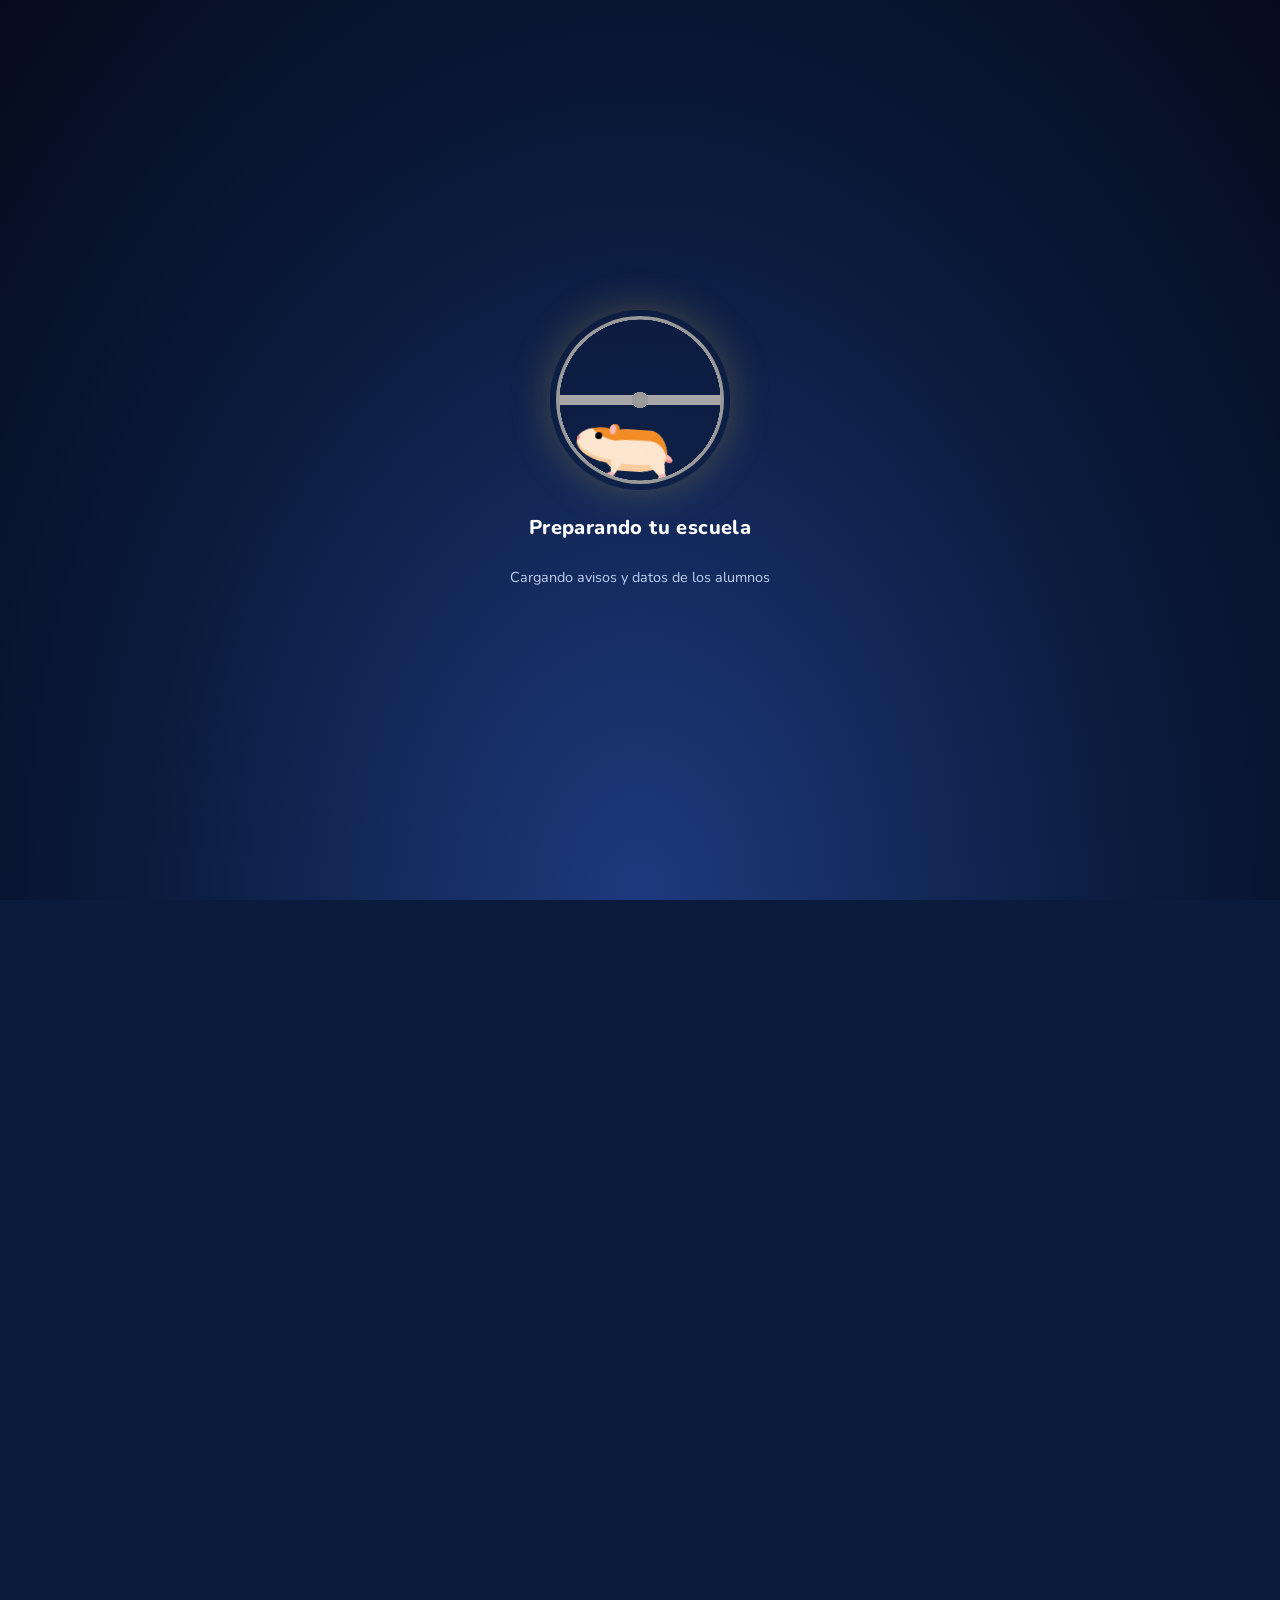
==== commit ee4c304d: "Agregar paisaje animado al contador de Revolución" ====
--- a/index.html
+++ b/index.html
@@ -77,7 +77,14 @@
     <!-- Contador compacto · Revolución Mexicana -->
     <div id="contador-revolucion" aria-label="Cuenta regresiva para la celebración de la Revolución Mexicana">
       <div class="rev-tren-zona">
-        <div class="rev-paisaje" aria-hidden="true"></div>
+        <div class="rev-paisaje" aria-hidden="true">
+          <span class="rev-sol"></span>
+          <span class="rev-nube"></span>
+          <span class="rev-nube n2"></span>
+          <span class="rev-capa lejos"></span>
+          <span class="rev-capa medio"></span>
+          <span class="rev-capa cerca"></span>
+        </div>
         <div class="rev-tren" id="rev-tren" aria-hidden="true">
           <span class="rev-vagon v2"></span>
           <span class="rev-vagon"></span>
--- a/css/contador-revolucion.css
+++ b/css/contador-revolucion.css
@@ -1,6 +1,13 @@
 /* CONTADOR REVOLUCIÓN MEXICANA · Escuela Primaria Rafael Ramírez
-   Componente compacto para la sección Próximas actividades escolares.
+   Versión mejorada: locomotora de época, paisaje con parallax,
+   barra brillante, tricolor con destellos y tarjetas neón.
    Sin librerías externas. */
+
+@property --rev-ang {
+  syntax: "<angle>";
+  initial-value: 0deg;
+  inherits: false;
+}
 
 #contador-revolucion {
   --rev-navy: #0B1B3D;
@@ -36,80 +43,144 @@
   background: linear-gradient(115deg, transparent 20%, rgba(255,255,255,.12) 48%, transparent 70%);
 }
 
-/* Paisaje panorámico en movimiento detrás del tren */
+/* ============ ESCENA ============ */
+
+#contador-revolucion .rev-tren-zona {
+  position: relative;
+  height: 128px;
+  margin: 0 2px 8px;
+  overflow: hidden;
+  border-radius: 12px;
+  border: 1px solid rgba(255,255,255,.2);
+}
+
+/* ---- Paisaje ---- */
 #contador-revolucion .rev-paisaje {
   position: absolute;
   z-index: 0;
   inset: 0;
   overflow: hidden;
-  opacity: .92;
-  background:
-    linear-gradient(to top, rgba(5,17,36,.18) 0 22%, transparent 22%),
-    radial-gradient(ellipse at 13% 73%, #477d70 0 12%, transparent 12.5%),
-    radial-gradient(ellipse at 42% 82%, #315f5c 0 20%, transparent 20.5%),
-    radial-gradient(ellipse at 78% 77%, #477d70 0 17%, transparent 17.5%),
-    linear-gradient(155deg, transparent 0 43%, rgba(103,145,137,.8) 43.5% 58%, transparent 58.5%),
-    linear-gradient(25deg, transparent 0 42%, rgba(54,101,94,.95) 42.5% 63%, transparent 63.5%);
-  background-size: 100% 100%, 240px 100%, 290px 100%, 260px 100%, 330px 100%, 390px 100%;
-  background-position: 0 0, 0 0, 90px 0, 190px 0, 0 0, 130px 0;
-  animation: rev-paisaje-avanza 8s linear infinite;
-}
-#contador-revolucion .rev-paisaje::before {
-  content: "";
-  position: absolute;
-  inset: 0;
+  background: linear-gradient(180deg, #2c5aa5 0%, #5f8fd0 28%, #f2a45f 66%, #ffd88a 100%);
+}
+
+/* Tierra bajo la vía */
+#contador-revolucion .rev-paisaje::after {
+  content: "";
+  position: absolute;
+  left: 0;
+  right: 0;
+  bottom: 0;
+  height: 20px;
+  background: linear-gradient(180deg, #a8703b, #6b4222);
+}
+
+#contador-revolucion .rev-sol {
+  position: absolute;
+  top: 10px;
+  right: 14%;
+  width: 24px;
+  height: 24px;
+  border-radius: 50%;
+  background: radial-gradient(circle, #fffbe0 0 35%, #ffd45c 70%);
+  box-shadow: 0 0 14px 6px rgba(255,214,102,.6);
+  animation: rev-sol 3s ease-in-out infinite alternate;
+}
+
+#contador-revolucion .rev-nube {
+  position: absolute;
+  top: 16px;
+  left: 105%;
+  width: 34px;
+  height: 10px;
+  border-radius: 10px;
+  background: rgba(255,255,255,.88);
+  animation: rev-nube 38s linear infinite;
+  animation-delay: -14s;
+}
+
+#contador-revolucion .rev-nube::before {
+  content: "";
+  position: absolute;
+  left: 7px;
+  top: -6px;
+  width: 15px;
+  height: 12px;
+  border-radius: 50%;
+  background: inherit;
+}
+
+#contador-revolucion .rev-nube.n2 {
+  top: 36px;
+  width: 24px;
+  height: 8px;
   opacity: .7;
-  background:
-    linear-gradient(to top, #142f3b 0 18%, transparent 18%),
-    repeating-linear-gradient(90deg, transparent 0 54px, #1c5149 54px 59px, transparent 59px 105px);
-  clip-path: polygon(0 65%, 8% 53%, 14% 67%, 22% 47%, 29% 67%, 38% 55%, 45% 70%, 55% 49%, 64% 68%, 73% 51%, 82% 67%, 91% 48%, 100% 65%, 100% 100%, 0 100%);
-}
-#contador-revolucion .rev-paisaje::after {
-  content: "";
-  position: absolute;
-  top: 8px;
-  right: 12%;
-  width: 25px;
-  height: 25px;
-  border-radius: 50%;
-  background: radial-gradient(circle, #ffe8a0 0 30%, rgba(255,211,112,.28) 70%, transparent 72%);
-  box-shadow: 0 0 18px rgba(255,218,137,.28);
-}
-@keyframes rev-paisaje-avanza {
-  from { background-position: 0 0, 0 0, 90px 0, 190px 0, 0 0, 130px 0; }
-  to { background-position: 0 0, -240px 0, -200px 0, -70px 0, -330px 0, -260px 0; }
-}
-#contador-revolucion .rev-tren { z-index: 2; }
-#contador-revolucion .rev-via { z-index: 1; }
-
-/* Vía, paisaje y tren: tarjeta compacta sin encabezado adicional */
-#contador-revolucion .rev-tren-zona {
-  --rev-tren-ancho: 116px;
-  position: relative;
-  height: 68px;
-  margin: 0 2px 6px;
-  overflow: hidden;
-  border-radius: 9px;
-}
-
+  animation-duration: 26s;
+  animation-delay: -4s;
+}
+
+#contador-revolucion .rev-capa {
+  position: absolute;
+  left: 0;
+  right: 0;
+  background-repeat: repeat-x;
+  background-position: 0 100%;
+  will-change: background-position;
+}
+
+/* Cerros lejanos */
+#contador-revolucion .rev-capa.lejos {
+  bottom: 34px;
+  height: 70px;
+  opacity: .9;
+  background-size: 300px 70px;
+  background-image: url("data:image/svg+xml;utf8,<svg xmlns='http://www.w3.org/2000/svg' width='300' height='70' viewBox='0 0 300 70'><path d='M0 70V38L38 16L72 38L112 10L158 44L204 20L252 42L300 38V70Z' fill='%23c0634a'/><path d='M0 70V52L56 32L98 52L150 28L212 54L262 36L300 52V70Z' fill='%23944b49'/></svg>");
+  animation: rev-lejos 50s linear infinite;
+}
+
+/* Lomas con nopales y magueyes */
+#contador-revolucion .rev-capa.medio {
+  bottom: 14px;
+  height: 70px;
+  background-size: 260px 70px;
+  background-image: url("data:image/svg+xml;utf8,<svg xmlns='http://www.w3.org/2000/svg' width='260' height='70' viewBox='0 0 260 70'><path d='M0 70V48Q65 28 130 46T260 48V70Z' fill='%23628c3c'/><g fill='%232f8f4a'><ellipse cx='48' cy='34' rx='5' ry='8'/><ellipse cx='40' cy='26' rx='4' ry='6' transform='rotate(-30 40 26)'/><ellipse cx='57' cy='25' rx='4' ry='6' transform='rotate(30 57 25)'/></g><g fill='%23d0344a'><circle cx='38' cy='20' r='1.7'/><circle cx='58' cy='19' r='1.7'/><circle cx='48' cy='26' r='1.5'/></g><path d='M190 56L180 40L187 50L190 36L193 50L200 40Z' fill='%2377b3a6'/><path d='M190 56L184 44L189 51L190 42L191 51L196 44Z' fill='%2355978c'/></svg>");
+  animation: rev-medio 24s linear infinite;
+}
+
+/* Casitas, burrito, gallinas, cactus y postes */
+#contador-revolucion .rev-capa.cerca {
+  bottom: 14px;
+  height: 56px;
+  background-size: 420px 56px;
+  background-image: url("data:image/svg+xml;utf8,<svg xmlns='http://www.w3.org/2000/svg' width='420' height='56' viewBox='0 0 420 56'><rect x='30' y='30' width='46' height='22' fill='%23e3b27a'/><polygon points='26,31 53,14 80,31' fill='%23b8432d'/><rect x='48' y='38' width='11' height='14' rx='5' fill='%236b3a1f'/><rect x='35' y='35' width='8' height='8' fill='%2368a8c4'/><rect x='64' y='35' width='7' height='8' fill='%2368a8c4'/><rect x='109' y='14' width='3' height='38' fill='%236b4a2c'/><rect x='102' y='18' width='17' height='2.5' fill='%236b4a2c'/><ellipse cx='158' cy='42' rx='10' ry='6' fill='%238b7a6b'/><ellipse cx='171' cy='36' rx='4' ry='3.5' fill='%238b7a6b'/><ellipse cx='170' cy='30' rx='1.4' ry='3.5' fill='%238b7a6b'/><ellipse cx='173' cy='30.5' rx='1.4' ry='3.5' fill='%236e5f52'/><rect x='150' y='46' width='2' height='6' fill='%236e5f52'/><rect x='155' y='46' width='2' height='6' fill='%236e5f52'/><rect x='161' y='46' width='2' height='6' fill='%236e5f52'/><rect x='166' y='46' width='2' height='6' fill='%236e5f52'/><rect x='149' y='34' width='18' height='6' rx='2' fill='%23ce3434'/><rect x='149' y='36' width='18' height='1.5' fill='%23ffffff'/><rect x='222' y='32' width='42' height='20' fill='%2352a0b8'/><rect x='219' y='28' width='48' height='5' fill='%23c9322d'/><rect x='236' y='38' width='10' height='14' fill='%23f2c14e'/><rect x='252' y='37' width='7' height='8' fill='%23fff3c4'/><ellipse cx='332' cy='46' rx='5' ry='4' fill='%23c0602f'/><circle cx='337' cy='41' r='2.4' fill='%23c0602f'/><circle cx='337' cy='38.5' r='1.2' fill='%23d0344a'/><polygon points='339,41 342,42 339,43' fill='%23f2c14e'/><rect x='331' y='49' width='1' height='3' fill='%23f2c14e'/><rect x='334' y='49' width='1' height='3' fill='%23f2c14e'/><ellipse cx='352' cy='47' rx='4' ry='3.2' fill='%23f5eee0'/><circle cx='356' cy='43' r='2' fill='%23f5eee0'/><circle cx='356' cy='41' r='1' fill='%23d0344a'/><polygon points='358,43 360.5,43.6 358,44.2' fill='%23f2c14e'/><rect x='351' y='50' width='1' height='2' fill='%23f2c14e'/><rect x='388' y='28' width='6' height='24' rx='3' fill='%232e8a4a'/><rect x='380' y='34' width='4' height='10' rx='2' fill='%232e8a4a'/><rect x='380' y='42' width='10' height='4' fill='%232e8a4a'/><rect x='398' y='30' width='4' height='10' rx='2' fill='%232e8a4a'/><rect x='392' y='38' width='8' height='4' fill='%232e8a4a'/></svg>");
+  animation: rev-cerca 11s linear infinite;
+}
+
+@keyframes rev-lejos { from { background-position: 0 100%; } to { background-position: -300px 100%; } }
+@keyframes rev-medio { from { background-position: 0 100%; } to { background-position: -260px 100%; } }
+@keyframes rev-cerca { from { background-position: 0 100%; } to { background-position: -420px 100%; } }
+@keyframes rev-nube { from { left: 105%; } to { left: -30%; } }
+@keyframes rev-sol { to { box-shadow: 0 0 20px 9px rgba(255,214,102,.85); } }
+
+/* ---- Vía y barra de avance brillosa ---- */
 #contador-revolucion .rev-via {
   position: absolute;
+  z-index: 1;
   left: 0;
   right: 0;
   bottom: 9px;
   height: 8px;
-  overflow: hidden;
-  border: 1px solid rgba(255,255,255,.24);
+  border: 1px solid rgba(255,255,255,.35);
   border-radius: 20px;
-  background: rgba(255,255,255,.15);
-  box-shadow: inset 0 2px 4px rgba(0,0,0,.2);
+  background: rgba(10,20,40,.6);
+  box-shadow: inset 0 2px 4px rgba(0,0,0,.35), 0 0 8px rgba(255,215,100,.25);
 }
 
 #contador-revolucion .rev-via::before {
   content: "";
   position: absolute;
   inset: 0;
-  opacity: .42;
+  border-radius: inherit;
+  opacity: .35;
   background: repeating-linear-gradient(90deg, transparent 0 17px, rgba(255,255,255,.75) 17px 20px);
 }
 
@@ -117,234 +188,498 @@
   position: absolute;
   inset: 0 auto 0 0;
   width: 0%;
+  overflow: hidden;
   border-radius: inherit;
-  background: linear-gradient(90deg, #159447 0%, #f4f7fa 48%, #ce3434 78%, #d4af37 100%);
-  box-shadow: 0 0 12px rgba(212,175,55,.75);
+  background: linear-gradient(90deg, #159447, #7be39a, #ffffff, #ff8a80, #ce3434, #ffd966, #159447);
+  background-size: 200% 100%;
+  box-shadow: 0 0 8px 2px rgba(255,214,102,.85), 0 0 18px 3px rgba(21,200,100,.55);
   transition: width .85s linear;
-}
-
+  animation: rev-flujo 3s linear infinite;
+}
+
+/* Reflejo brillante superior */
+#contador-revolucion .rev-via-progreso::before {
+  content: "";
+  position: absolute;
+  left: 0;
+  right: 0;
+  top: 0;
+  height: 45%;
+  background: rgba(255,255,255,.55);
+}
+
+/* Destello que recorre la barra */
+#contador-revolucion .rev-via-progreso::after {
+  content: "";
+  position: absolute;
+  top: 0;
+  bottom: 0;
+  left: -40%;
+  width: 40%;
+  background: linear-gradient(90deg, transparent, rgba(255,255,255,.95), transparent);
+  animation: rev-barrido 2s ease-in-out infinite;
+}
+
+@keyframes rev-flujo { to { background-position: 200% 0; } }
+@keyframes rev-barrido { 0% { left: -40%; } 60%, 100% { left: 110%; } }
+
+/* ---- Tren ---- */
 #contador-revolucion .rev-tren {
   position: absolute;
+  z-index: 2;
   left: 0;
   bottom: 16px;
-  width: var(--rev-tren-ancho);
-  height: 48px;
+  font-size: 9px;
+  width: 17.4em;
+  height: 5.8em;
   display: flex;
   align-items: flex-end;
-  gap: 3px;
+  gap: .2em;
   transform: translateX(0);
   transition: transform .85s linear;
   will-change: transform;
-  filter: drop-shadow(0 4px 3px rgba(0,0,0,.35));
-}
-
-/* Locomotora */
-#contador-revolucion .rev-locomotora {
-  position: relative;
-  flex: 0 0 47px;
-  height: 39px;
-}
-
-#contador-revolucion .rev-cabina {
-  position: absolute;
-  left: 2px;
-  bottom: 12px;
-  width: 18px;
-  height: 23px;
-  border: 2px solid #e7bd50;
-  border-bottom: 0;
-  border-radius: 5px 5px 0 0;
-  background: linear-gradient(135deg, #d43c32, #8f211e);
-}
-
-#contador-revolucion .rev-cabina::before {
-  content: "";
-  position: absolute;
-  left: 3px;
-  top: 4px;
-  width: 8px;
-  height: 8px;
-  border: 1px solid #f8e7ae;
-  border-radius: 2px;
-  background: #8bd2e7;
-}
-
-#contador-revolucion .rev-caldera {
-  position: absolute;
-  left: 17px;
-  bottom: 12px;
-  width: 27px;
-  height: 17px;
-  border: 2px solid #e7bd50;
-  border-radius: 9px 8px 4px 4px;
-  background: linear-gradient(180deg, #f2c85c, #a85a19);
-}
-
-#contador-revolucion .rev-frente {
-  position: absolute;
-  right: -2px;
-  bottom: 12px;
-  width: 7px;
-  height: 12px;
-  border-radius: 2px 5px 2px 2px;
-  background: #c9322d;
-  border: 1px solid #f4d27b;
-}
-
-#contador-revolucion .rev-chimenea {
-  position: absolute;
-  z-index: 3;
-  left: 23px;
-  bottom: 29px;
-  width: 8px;
-  height: 12px;
-  border: 1px solid #e9c36a;
-  border-radius: 2px 2px 0 0;
-  background: linear-gradient(90deg, #353b46, #101827);
-}
-
-#contador-revolucion .rev-chimenea::before {
-  content: "";
-  position: absolute;
-  left: -3px;
-  top: -3px;
-  width: 12px;
-  height: 4px;
-  border-radius: 3px;
-  background: #202b3b;
-  border: 1px solid #d9b65e;
-}
-
-#contador-revolucion .rev-faro {
-  position: absolute;
-  z-index: 2;
-  right: -5px;
-  bottom: 23px;
-  width: 6px;
-  height: 6px;
-  border-radius: 50%;
-  background: #fff3b0;
-  box-shadow: 0 0 8px 3px rgba(255,220,115,.7);
-}
-
-#contador-revolucion .rev-parachoques {
-  position: absolute;
-  left: 0;
-  bottom: 9px;
-  width: 46px;
-  height: 4px;
-  border-radius: 3px;
-  background: #d4af37;
-}
-
-#contador-revolucion .rev-rueda {
-  position: absolute;
-  bottom: 0;
-  width: 13px;
-  height: 13px;
-  border: 3px solid #d9b65e;
-  border-radius: 50%;
-  background: #17243a;
-  box-shadow: inset 0 0 0 2px #64748b;
-  animation: rev-ruedas .8s linear infinite;
-}
-
-#contador-revolucion .rev-rueda.r1 { left: 7px; }
-#contador-revolucion .rev-rueda.r2 { left: 27px; }
+  filter: drop-shadow(0 .4em .3em rgba(0,0,0,.4));
+}
 
 /* Vagones */
 #contador-revolucion .rev-vagon {
   position: relative;
-  flex: 0 0 29px;
-  height: 23px;
-  margin-bottom: 11px;
-  border: 2px solid #e5bd58;
-  border-radius: 4px 4px 3px 3px;
-  background: linear-gradient(180deg, #347c65, #15513f);
+  flex: 0 0 3.4em;
+  height: 2.6em;
+  margin-bottom: .9em;
+  box-sizing: border-box;
+  border: 1px solid #2a1a10;
+  border-top: .3em solid #2a1a10;
+  border-radius: .2em .2em .1em .1em;
+  background: linear-gradient(180deg, #4b7a50, #2d5233);
+  box-shadow: inset 0 -.25em 0 #d9b65e;
 }
 
 #contador-revolucion .rev-vagon::before {
   content: "";
   position: absolute;
-  left: 5px;
-  right: 5px;
-  top: 4px;
-  height: 7px;
-  border: 1px solid rgba(255,255,255,.65);
-  border-radius: 2px;
-  background: rgba(179,225,229,.5);
+  left: .3em;
+  right: .3em;
+  top: .3em;
+  height: .8em;
+  background: repeating-linear-gradient(90deg, #9fd8e8 0 .55em, transparent .55em .85em);
 }
 
 #contador-revolucion .rev-vagon::after {
   content: "";
   position: absolute;
-  left: 5px;
-  bottom: -6px;
-  width: 6px;
+  left: .3em;
+  bottom: -.6em;
+  width: 2.8em;
+  height: .8em;
+  background:
+    radial-gradient(circle .4em at .4em 50%, #17243a 0 .2em, #d9b65e .21em .4em, transparent .41em),
+    radial-gradient(circle .4em at 2.4em 50%, #17243a 0 .2em, #d9b65e .21em .4em, transparent .41em);
+}
+
+/* Vagón de carga (madera) con soldados */
+#contador-revolucion .rev-vagon.v2 {
+  background:
+    repeating-linear-gradient(90deg, rgba(0,0,0,.2) 0 1px, transparent 1px .45em),
+    linear-gradient(180deg, #a65a2e, #6e3818);
+}
+
+#contador-revolucion .rev-vagon.v2::before {
+  left: .9em;
+  right: auto;
+  top: .35em;
+  width: 1.6em;
+  height: 1.4em;
+  border: 1px solid #d9b65e;
+  background: rgba(0,0,0,.25);
+}
+
+/* Ténder con leña */
+#contador-revolucion .rev-vagon.v3 {
+  flex: 0 0 2.8em;
+  height: 2.2em;
+  background: linear-gradient(180deg, #222a35, #0d1117);
+}
+
+#contador-revolucion .rev-vagon.v3::before {
+  left: .2em;
+  right: .2em;
+  top: auto;
+  bottom: 100%;
+  height: .7em;
+  margin-bottom: .3em;
+  background: radial-gradient(circle at .35em .6em, #b97a3e 0 .26em, #5d3515 .28em .33em, transparent .34em) 0 0 / .7em .7em repeat-x;
+}
+
+#contador-revolucion .rev-vagon.v3::after {
+  left: .2em;
+  width: 2.4em;
+  background:
+    radial-gradient(circle .4em at .4em 50%, #17243a 0 .2em, #d9b65e .21em .4em, transparent .41em),
+    radial-gradient(circle .4em at 2em 50%, #17243a 0 .2em, #d9b65e .21em .4em, transparent .41em);
+}
+
+/* Soldados con sombrero */
+#contador-revolucion .rev-soldado {
+  position: absolute;
+  bottom: 100%;
+  margin-bottom: .3em;
+  left: .7em;
+  width: .6em;
+  height: 1em;
+  border-radius: .2em .2em 0 0;
+  background:
+    radial-gradient(circle at 50% 0, #9a6a45 .3em, transparent .31em),
+    linear-gradient(#efe3c0, #efe3c0);
+}
+
+#contador-revolucion .rev-soldado.s2 {
+  left: 1.9em;
+  height: .9em;
+}
+
+#contador-revolucion .rev-soldado::before {
+  content: "";
+  position: absolute;
+  left: -.35em;
+  top: -.2em;
+  width: 1.3em;
+  height: .2em;
+  border-radius: 50%;
+  background: #e4cc88;
+}
+
+#contador-revolucion .rev-soldado::after {
+  content: "";
+  position: absolute;
+  left: .05em;
+  top: -.5em;
+  width: .5em;
+  height: .35em;
+  border-radius: 50% 50% 0 0;
+  background: #e4cc88;
+}
+
+/* Locomotora de vapor */
+#contador-revolucion .rev-locomotora {
+  position: relative;
+  flex: 0 0 6.9em;
+  height: 5.6em;
+}
+
+#contador-revolucion .rev-cabina {
+  position: absolute;
+  left: 0;
+  bottom: 1.4em;
+  box-sizing: border-box;
+  width: 2.5em;
+  height: 3.6em;
+  border: 1px solid #e0b95a;
+  border-top: .3em solid #2a1a10;
+  border-radius: .3em .3em 0 0;
+  background: linear-gradient(135deg, #8a4a24, #5a2f16);
+}
+
+#contador-revolucion .rev-cabina::before {
+  content: "";
+  position: absolute;
+  left: .4em;
+  top: .4em;
+  width: 1em;
+  height: 1em;
+  border: 1px solid #e0b95a;
+  border-radius: .15em;
+  background: #a9dbe8;
+}
+
+#contador-revolucion .rev-cabina::after {
+  content: "";
+  position: absolute;
+  left: -.35em;
+  top: -.55em;
+  width: 3.1em;
+  height: .25em;
+  border-radius: .2em;
+  background: #2a1a10;
+}
+
+#contador-revolucion .rev-caldera {
+  position: absolute;
+  left: 2.3em;
+  bottom: 1.8em;
+  width: 4.2em;
+  height: 2.1em;
+  border-radius: .3em 1em 1em .3em;
+  background: linear-gradient(180deg, #59636f 0, #262d37 40%, #0f141b 100%);
+  box-shadow: inset 0 .15em .2em rgba(255,255,255,.35);
+}
+
+#contador-revolucion .rev-caldera::before {
+  content: "";
+  position: absolute;
+  left: .9em;
+  top: 0;
+  bottom: 0;
+  width: .22em;
+  background: #d9b65e;
+  box-shadow: 1.4em 0 0 #d9b65e;
+}
+
+#contador-revolucion .rev-chimenea {
+  position: absolute;
+  z-index: 3;
+  left: 4.9em;
+  bottom: 3.85em;
+  width: .8em;
+  height: 1.1em;
+  background: linear-gradient(90deg, #2b323d, #0b0f15);
+}
+
+#contador-revolucion .rev-chimenea::before {
+  content: "";
+  position: absolute;
+  left: -.45em;
+  top: -.8em;
+  width: 1.7em;
+  height: .9em;
+  clip-path: polygon(25% 100%, 75% 100%, 100% 0, 0 0);
+  background: linear-gradient(#3a4452, #141a22);
+}
+
+#contador-revolucion .rev-chimenea::after {
+  content: "";
+  position: absolute;
+  left: -.45em;
+  top: -.9em;
+  width: 1.7em;
+  height: .15em;
+  border-radius: .1em;
+  background: #d9b65e;
+}
+
+#contador-revolucion .rev-domo {
+  position: absolute;
+  left: 3.4em;
+  bottom: 3.85em;
+  width: .9em;
+  height: .55em;
+  border-radius: 50% 50% 0 0;
+  background: linear-gradient(#ffe28a, #b88a20);
+}
+
+#contador-revolucion .rev-frente {
+  position: absolute;
+  left: 6.2em;
+  bottom: .55em;
+  width: 1.2em;
+  height: .95em;
+  clip-path: polygon(0 0, 100% 100%, 0 100%);
+  background: repeating-linear-gradient(60deg, #c9322d 0 .2em, #7a1a17 .2em .4em);
+}
+
+#contador-revolucion .rev-faro {
+  position: absolute;
+  z-index: 2;
+  left: 5.95em;
+  bottom: 3.9em;
+  width: .7em;
+  height: .7em;
+  border-radius: .15em;
+  background: #fff3b0;
+  box-shadow: 0 0 .9em .4em rgba(255,220,115,.75);
+}
+
+#contador-revolucion .rev-faro::after {
+  content: "";
+  position: absolute;
+  left: 100%;
+  top: 50%;
+  width: 5em;
+  height: 1.6em;
+  transform: translateY(-50%);
+  clip-path: polygon(0 35%, 100% 0, 100% 100%, 0 65%);
+  background: linear-gradient(90deg, rgba(255,240,170,.55), transparent);
+}
+
+#contador-revolucion .rev-parachoques {
+  position: absolute;
+  left: 2.3em;
+  bottom: 1.55em;
+  width: 4.3em;
+  height: .25em;
+  border-radius: .15em;
+  background: #d9b65e;
+}
+
+/* Banderín tricolor sobre la cabina */
+#contador-revolucion .rev-banderin {
+  position: absolute;
+  left: 1.1em;
+  bottom: 5.4em;
+  width: 1px;
+  height: 1.5em;
+  background: #eee;
+}
+
+#contador-revolucion .rev-banderin::before {
+  content: "";
+  position: absolute;
+  left: 1px;
+  top: 0;
+  width: 1.1em;
+  height: .7em;
+  transform-origin: left center;
+  background: linear-gradient(90deg, #159447 33%, #fff 33% 66%, #ce3434 66%);
+  animation: rev-ondea .6s ease-in-out infinite alternate;
+}
+
+@keyframes rev-ondea {
+  from { transform: skewY(-8deg) scaleX(.9); }
+  to { transform: skewY(8deg) scaleX(1); }
+}
+
+/* Ruedas y biela */
+#contador-revolucion .rev-rueda {
+  position: absolute;
+  bottom: 0;
+  box-sizing: border-box;
+  border-radius: 50%;
+  border: .25em solid #14181f;
+  background: repeating-conic-gradient(#d9b65e 0 10deg, #1a1f27 10deg 45deg);
+  animation: rev-ruedas .8s linear infinite;
+}
+
+#contador-revolucion .rev-rueda.r1 { left: 1.7em; width: 2.3em; height: 2.3em; }
+#contador-revolucion .rev-rueda.r2 { left: 3.8em; width: 2.3em; height: 2.3em; }
+#contador-revolucion .rev-rueda.r3 { left: 6em; width: 1.1em; height: 1.1em; border-width: .18em; }
+
+#contador-revolucion .rev-biela {
+  position: absolute;
+  left: 2.85em;
+  bottom: 1.05em;
+  width: 2.1em;
+  height: .22em;
+  border-radius: .1em;
+  background: #e6c76a;
+  animation: rev-biela .8s linear infinite;
+}
+
+@keyframes rev-ruedas { to { transform: rotate(360deg); } }
+
+@keyframes rev-biela {
+  0% { transform: translate(.6em, 0); }
+  25% { transform: translate(0, .6em); }
+  50% { transform: translate(-.6em, 0); }
+  75% { transform: translate(0, -.6em); }
+  100% { transform: translate(.6em, 0); }
+}
+
+/* Humo que queda hacia atrás */
+#contador-revolucion .rev-humo {
+  position: absolute;
+  z-index: 4;
+  left: 5.1em;
+  bottom: 5em;
+  width: 1em;
+  height: 1em;
+  pointer-events: none;
+}
+
+#contador-revolucion .rev-humo i {
+  position: absolute;
+  left: 0;
+  bottom: 0;
+  width: 1.2em;
+  height: 1.2em;
+  border-radius: 50%;
+  background: radial-gradient(circle at 35% 35%, rgba(255,255,255,.95), rgba(215,222,232,.65) 60%, rgba(215,222,232,0));
+  opacity: 0;
+  animation: rev-humo-atras 2.4s ease-out infinite;
+}
+
+#contador-revolucion .rev-humo i:nth-child(2) { animation-delay: .48s; }
+#contador-revolucion .rev-humo i:nth-child(3) { animation-delay: .96s; }
+#contador-revolucion .rev-humo i:nth-child(4) { animation-delay: 1.44s; }
+#contador-revolucion .rev-humo i:nth-child(5) { animation-delay: 1.92s; }
+
+@keyframes rev-humo-atras {
+  0% { transform: translate(0, 0) scale(.5); opacity: 0; }
+  15% { opacity: .9; }
+  100% { transform: translate(-9em, -2.8em) scale(2.8); opacity: 0; }
+}
+
+/* ============ TRICOLOR CON DESTELLOS ============ */
+
+#contador-revolucion .rev-bandera {
+  position: relative;
+  display: flex;
+  gap: 5px;
   height: 6px;
-  border: 2px solid #d9b65e;
-  border-radius: 50%;
-  background: #17243a;
-  box-shadow: 13px 0 0 -2px #17243a, 13px 0 0 0 #d9b65e;
-}
-
-#contador-revolucion .rev-vagon.v2 {
-  background: linear-gradient(180deg, #d7a83d, #98621b);
-}
-
-/* Humo: sale de la chimenea, sube y se desvanece */
-#contador-revolucion .rev-humo {
-  position: absolute;
-  left: 24px;
-  bottom: 39px;
-  width: 28px;
-  height: 30px;
-  pointer-events: none;
-}
-
-#contador-revolucion .rev-humo i {
-  position: absolute;
-  left: 3px;
+  margin: 5px 0 13px;
+}
+
+#contador-revolucion .rev-bandera span {
+  position: relative;
+  flex: 1;
+  overflow: hidden;
+  border-radius: 8px;
+}
+
+#contador-revolucion .rev-bandera span:nth-child(1) {
+  background: linear-gradient(180deg, #3ddc84, #159447);
+  box-shadow: 0 0 9px 1px rgba(21,200,100,.85);
+}
+
+#contador-revolucion .rev-bandera span:nth-child(2) {
+  background: linear-gradient(180deg, #fff, #d8dde6);
+  box-shadow: 0 0 9px 1px rgba(255,255,255,.85);
+}
+
+#contador-revolucion .rev-bandera span:nth-child(3) {
+  background: linear-gradient(180deg, #ff6b6b, #ce3434);
+  box-shadow: 0 0 9px 1px rgba(255,80,80,.85);
+}
+
+#contador-revolucion .rev-bandera span::after {
+  content: "";
+  position: absolute;
+  top: 0;
   bottom: 0;
+  left: -50%;
+  width: 50%;
+  background: linear-gradient(90deg, transparent, rgba(255,226,120,.95), transparent);
+  animation: rev-barrido 2.2s ease-in-out infinite;
+}
+
+#contador-revolucion .rev-bandera span:nth-child(2)::after { animation-delay: .35s; }
+#contador-revolucion .rev-bandera span:nth-child(3)::after { animation-delay: .7s; }
+
+#contador-revolucion .rev-bandera::before,
+#contador-revolucion .rev-bandera::after {
+  content: "";
+  position: absolute;
+  top: -5px;
+  left: 18%;
   width: 10px;
   height: 10px;
-  border-radius: 50%;
-  background: radial-gradient(circle at 35% 35%, rgba(255,255,255,.88), rgba(205,218,232,.48) 60%, rgba(205,218,232,0));
+  clip-path: polygon(50% 0, 60% 40%, 100% 50%, 60% 60%, 50% 100%, 40% 60%, 0 50%, 40% 40%);
+  background: #fff;
   opacity: 0;
-  animation: rev-humo-subir 2.1s ease-out infinite;
-}
-
-#contador-revolucion .rev-humo i:nth-child(2) { animation-delay: .7s; left: 10px; }
-#contador-revolucion .rev-humo i:nth-child(3) { animation-delay: 1.4s; left: 0; }
-
-@keyframes rev-humo-subir {
-  0% { transform: translate(0, 7px) scale(.45); opacity: 0; }
-  18% { opacity: .75; }
-  70% { opacity: .38; }
-  100% { transform: translate(8px, -29px) scale(2.1); opacity: 0; }
-}
-
-@keyframes rev-ruedas {
-  to { transform: rotate(360deg); }
-}
-
-/* Línea tricolor */
-#contador-revolucion .rev-bandera {
-  display: flex;
-  gap: 5px;
-  height: 5px;
-  margin: 3px 0 12px;
-}
-
-#contador-revolucion .rev-bandera span {
-  flex: 1;
-  border-radius: 8px;
-}
-#contador-revolucion .rev-bandera span:nth-child(1) { background: #159447; }
-#contador-revolucion .rev-bandera span:nth-child(2) { background: #fff; }
-#contador-revolucion .rev-bandera span:nth-child(3) { background: #ce3434; }
-
-/* Tarjetas del reloj */
+  animation: rev-destello 1.8s ease-in-out infinite;
+}
+
+#contador-revolucion .rev-bandera::after {
+  left: 72%;
+  animation-delay: .9s;
+}
+
+@keyframes rev-destello {
+  0%, 100% { transform: scale(0) rotate(0deg); opacity: 0; }
+  50% { transform: scale(1) rotate(90deg); opacity: 1; }
+}
+
+/* ============ TARJETAS NEÓN ============ */
+
 #contador-revolucion .rev-reloj {
   display: grid;
   grid-template-columns: repeat(4, minmax(0,1fr));
@@ -352,26 +687,63 @@
 }
 
 #contador-revolucion .rev-tiempo {
+  position: relative;
   min-width: 0;
   padding: 10px 3px 9px;
-  border: 1px solid rgba(255,255,255,.24);
   border-radius: 11px;
-  background: rgba(255,255,255,.105);
-  box-shadow: inset 0 1px 0 rgba(255,255,255,.1), 0 5px 14px rgba(0,0,0,.12);
+  background: linear-gradient(160deg, rgba(255,255,255,.14), rgba(255,255,255,.05));
+  box-shadow: inset 0 1px 0 rgba(255,255,255,.12), 0 5px 14px rgba(0,0,0,.15);
   backdrop-filter: blur(12px);
   -webkit-backdrop-filter: blur(12px);
 }
 
+/* Borde neón giratorio y su resplandor */
+#contador-revolucion .rev-tiempo::before,
+#contador-revolucion .rev-tiempo::after {
+  content: "";
+  position: absolute;
+  inset: -1px;
+  padding: 2px;
+  border-radius: 12px;
+  pointer-events: none;
+  background: conic-gradient(from var(--rev-ang), #159447, #ffe28a, #ce3434, #ffffff, #159447);
+  -webkit-mask: linear-gradient(#000 0 0) content-box, linear-gradient(#000 0 0);
+  -webkit-mask-composite: xor;
+  mask: linear-gradient(#000 0 0) content-box, linear-gradient(#000 0 0);
+  mask-composite: exclude;
+  animation: rev-giro 4s linear infinite;
+}
+
+#contador-revolucion .rev-tiempo::after {
+  padding: 3px;
+  filter: blur(5px);
+  opacity: .9;
+}
+
+#contador-revolucion .rev-tiempo:nth-child(2)::before,
+#contador-revolucion .rev-tiempo:nth-child(2)::after { animation-delay: -1s; }
+#contador-revolucion .rev-tiempo:nth-child(3)::before,
+#contador-revolucion .rev-tiempo:nth-child(3)::after { animation-delay: -2s; }
+#contador-revolucion .rev-tiempo:nth-child(4)::before,
+#contador-revolucion .rev-tiempo:nth-child(4)::after { animation-delay: -3s; }
+
+@keyframes rev-giro { to { --rev-ang: 360deg; } }
+
 #contador-revolucion .rev-tiempo strong {
+  position: relative;
+  z-index: 1;
   display: block;
-  color: #fff;
+  color: #fff8dc;
   font-size: clamp(22px, 5vw, 30px);
   line-height: 1.15;
   font-weight: 800;
   font-variant-numeric: tabular-nums;
+  text-shadow: 0 0 10px rgba(255,226,138,.85);
 }
 
 #contador-revolucion .rev-tiempo small {
+  position: relative;
+  z-index: 1;
   display: block;
   margin-top: 5px;
   color: #dce8f7;
@@ -381,12 +753,13 @@
 }
 
 #contador-revolucion .rev-pie {
-  margin: 11px 0 0;
+  margin: 12px 0 0;
   color: var(--rev-gold);
   font-size: 10px;
   line-height: 1.35;
   font-weight: 800;
   letter-spacing: .85px;
+  text-shadow: 0 0 8px rgba(212,175,55,.6);
 }
 
 #contador-revolucion .rev-finalizado {
@@ -400,12 +773,13 @@
   #contador-revolucion { padding: 11px 10px 10px; }
   #contador-revolucion .rev-reloj { gap: 5px; }
   #contador-revolucion .rev-tiempo { padding: 9px 2px; }
-  #contador-revolucion .rev-tren-zona { --rev-tren-ancho: 108px; }
+  #contador-revolucion .rev-tren { font-size: 8px; }
 }
 
 @media (prefers-reduced-motion: reduce) {
   #contador-revolucion .rev-tren,
   #contador-revolucion .rev-via-progreso { transition: none; }
-  #contador-revolucion .rev-humo i,
-  #contador-revolucion .rev-rueda { animation: none; }
-}
+  #contador-revolucion *,
+  #contador-revolucion *::before,
+  #contador-revolucion *::after { animation: none !important; }
+}
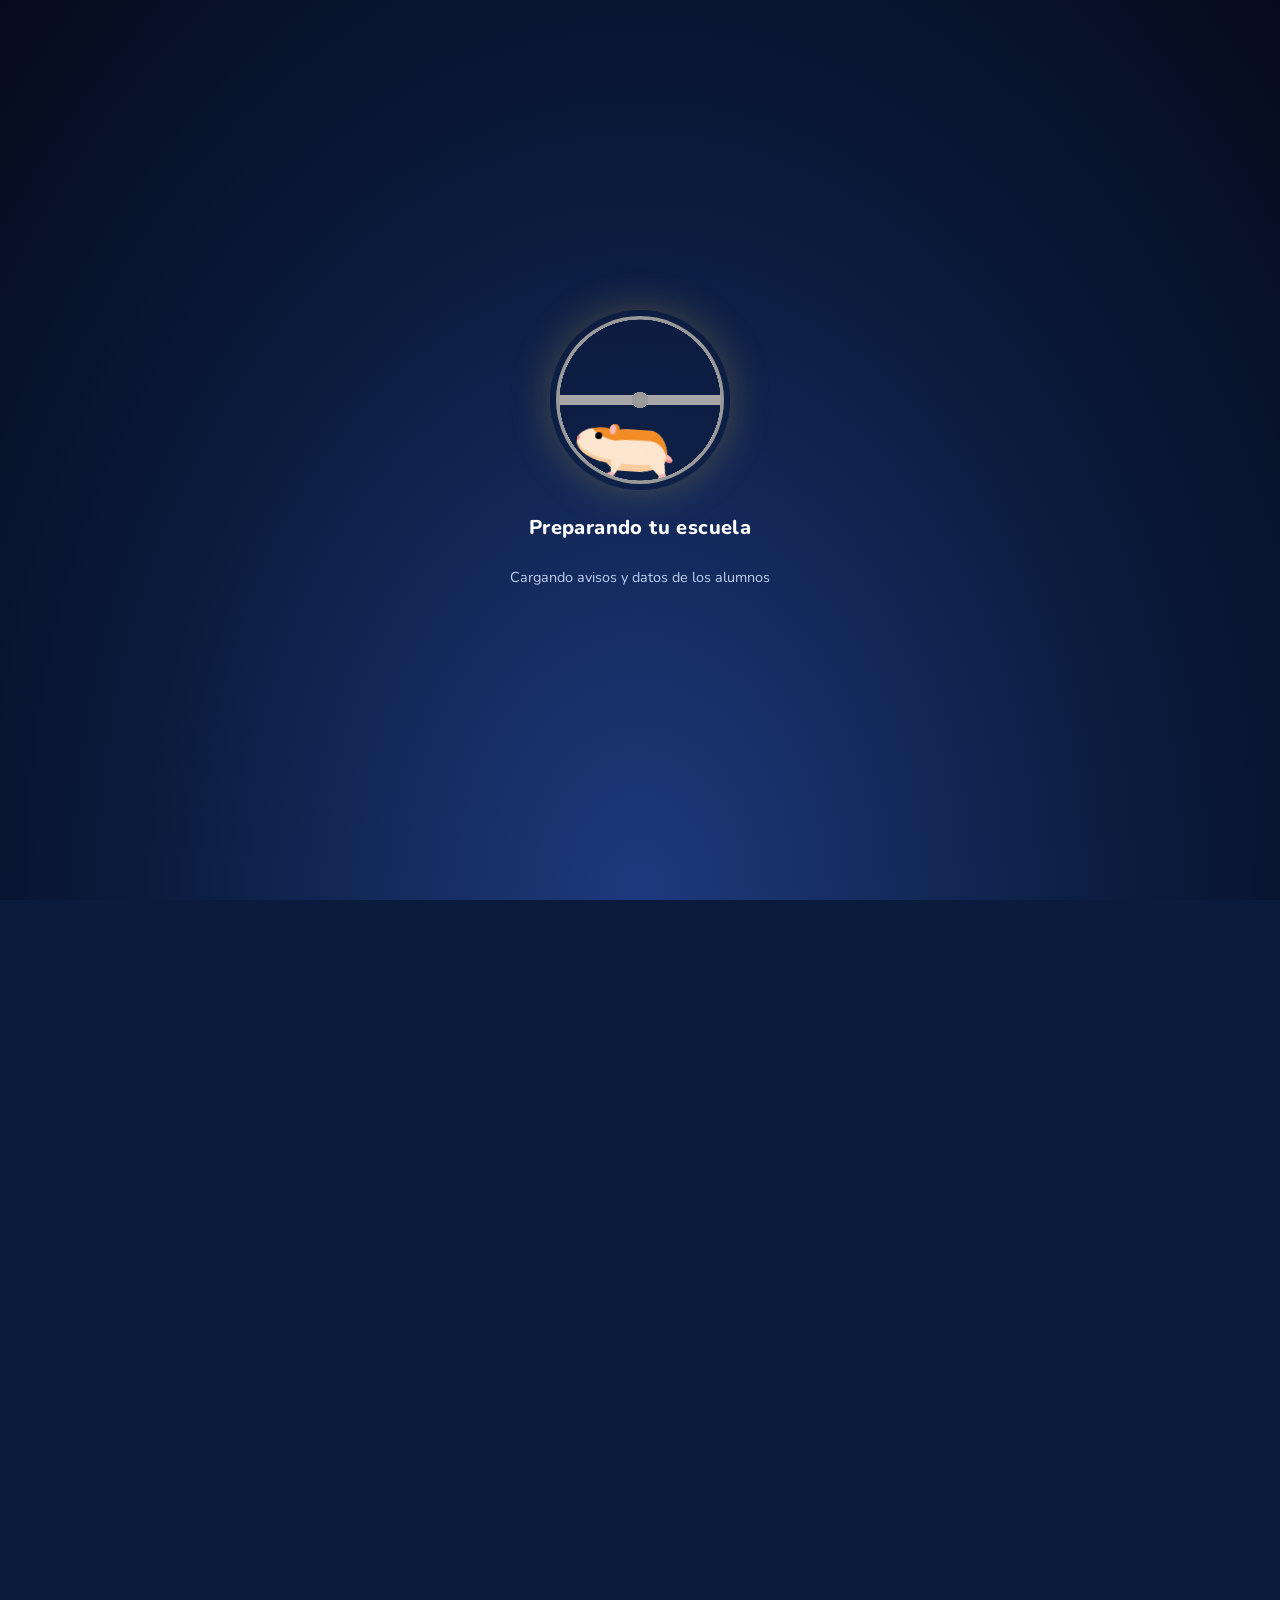
==== commit c5649f21: "Integra navegación institucional y nueva capa visual" ====
--- a/index.html
+++ b/index.html
@@ -15,6 +15,7 @@
 <link rel="stylesheet" href="css/autorizacion.css?v=20261105-10">
 <link rel="stylesheet" href="css/ambiente.css?v=1">
 <link rel="stylesheet" href="css/contador-revolucion.css?v=20261107-2">
+<link rel="stylesheet" href="css/institucional-premium.css?v=20261112-1">
 </head>
 <body>
 <div class="estrellas" aria-hidden="true"><div id="stars"></div><div id="stars2"></div><div id="stars3"></div></div>
@@ -52,6 +53,15 @@
   <h1>Escuela Primaria Rafael Ramírez</h1>
   <p class="cct">Clave de trabajo: CCT15DPR082X</p>
 </header>
+
+<nav class="menu-institucional" aria-label="Navegación principal">
+  <a href="#avisos">Avisos</a>
+  <a href="#calendario">Actividades</a>
+  <a href="#destacados">Destacados</a>
+  <a href="#cumples">Cumpleaños</a>
+  <a href="#aulas">Aula de evidencias</a>
+  <a href="#contacto">Contacto</a>
+</nav>
 
 <div class="saludo" aria-live="off">
   <h2><span class="emo p" id="saludoEmo">👋</span> <span id="saludoTxt">¡Hola!</span></h2>
--- a/css/institucional-premium.css
+++ b/css/institucional-premium.css
@@ -0,0 +1,78 @@
+/* CAPA INSTITUCIONAL PREMIUM · Escuela Primaria Rafael Ramírez
+   Capa exclusivamente visual: no modifica conexiones, avisos ni acceso privado. */
+:root{
+  --font-head:'Nunito',system-ui,sans-serif;
+  --font-body:'Nunito',system-ui,sans-serif;
+  --premium-ink:#0B1B3D;
+  --premium-gold:#D4AF37;
+}
+body{background:linear-gradient(180deg,#edf3fa 0,#f7f9fc 440px,#f4f7fb 100%);color:#17243b}
+.banner{
+  isolation:isolate;overflow:hidden;
+  padding:54px 18px 66px;
+  background:
+    radial-gradient(ellipse at 50% 0,rgba(212,175,55,.18),transparent 42%),
+    linear-gradient(135deg,#07132b 0%,#0b1b3d 54%,#183d78 100%);
+  border-bottom:4px solid var(--premium-gold);
+}
+.banner:before{content:"FORMACIÓN · COMUNIDAD · FUTURO";display:block;position:relative;z-index:2;margin:0 auto 16px;color:#f3df9b;font-size:.68rem;font-weight:900;letter-spacing:.2em}
+.banner:after{content:"";position:absolute;z-index:-1;width:min(720px,95vw);height:min(720px,95vw);border:1px solid rgba(255,255,255,.08);border-radius:50%;left:50%;top:10px;transform:translateX(-50%);box-shadow:0 0 0 42px rgba(255,255,255,.025),0 0 0 84px rgba(255,255,255,.018)}
+.banner>img{width:108px;height:108px;padding:4px;background:linear-gradient(135deg,#fff2b5,#b58a19);box-shadow:0 12px 32px rgba(0,0,0,.32);position:relative;z-index:2}
+.banner h1{position:relative;z-index:2;max-width:900px;margin:8px auto 0;font-size:clamp(1.8rem,5vw,3.1rem);font-weight:900;letter-spacing:-.045em;line-height:1.12}
+.banner .cct{position:relative;z-index:2;color:#dce8f8;font-size:.85rem;letter-spacing:.08em}
+.banner .flota{opacity:.32}
+.banner .flota span{filter:grayscale(1);font-size:1.35rem}
+.saludo{width:min(900px,calc(100% - 32px));margin:-28px auto 0;padding:20px 24px;border:1px solid rgba(212,175,55,.28);border-radius:18px;box-shadow:0 18px 45px rgba(11,27,61,.12);backdrop-filter:blur(12px)}
+.saludo h2{font-size:1.35rem;font-weight:900}
+.saludo .fecha{font-size:.88rem}
+.saludo .hora{font-size:1.08rem;font-weight:800}
+.menu-institucional{position:sticky;top:0;z-index:80;display:flex;justify-content:center;gap:6px;flex-wrap:wrap;padding:10px 14px;background:rgba(7,19,43,.96);border-bottom:1px solid rgba(212,175,55,.55);box-shadow:0 8px 24px rgba(7,19,43,.16);backdrop-filter:blur(14px)}
+.menu-institucional a{display:inline-flex;align-items:center;justify-content:center;padding:8px 13px;border-radius:999px;color:#e8eef8;text-decoration:none;font-size:.78rem;font-weight:800;letter-spacing:.015em;transition:background .2s,color .2s,transform .2s}
+.menu-institucional a:hover,.menu-institucional a:focus-visible{background:rgba(212,175,55,.17);color:#ffe7a0;transform:translateY(-1px);outline:1px solid rgba(212,175,55,.5)}
+main{width:min(1120px,100%);max-width:1120px;padding:28px 18px 64px;gap:22px}
+main>section{padding:26px 26px 28px;border:1px solid #e1e8f1;border-radius:18px;background:rgba(255,255,255,.96);box-shadow:0 8px 28px rgba(11,27,61,.055);transition:transform .25s ease,box-shadow .25s ease}
+main>section:hover{transform:translateY(-2px);box-shadow:0 16px 38px rgba(11,27,61,.09)}
+section>h2{font-size:1.28rem;font-weight:900;letter-spacing:-.02em;border-bottom:2px solid var(--premium-gold);padding-bottom:11px;margin-bottom:18px}
+#avisos .notif{display:flex;align-items:center;justify-content:space-between;gap:12px;flex-wrap:wrap;padding:17px 18px;border-radius:14px;background:linear-gradient(120deg,#fffaf0,#fff);border:1px solid #ead9a5}
+#avisos .notif strong{font-size:.95rem}
+.pizarron{border:5px solid #71502e;border-radius:13px;box-shadow:inset 0 0 30px rgba(0,0,0,.32),0 12px 24px rgba(11,27,61,.1)}
+#calLista .evento,.item-evento{padding:16px;border-radius:14px;background:#f7f9fc;border:1px solid #e3eaf3;transition:border-color .2s,transform .2s}
+#calLista .evento:hover,.item-evento:hover{border-color:#d6b957;transform:translateX(2px)}
+#destLista{grid-template-columns:repeat(auto-fit,minmax(min(100%,280px),1fr));align-items:start}
+.dcard{border-radius:15px;box-shadow:0 5px 18px rgba(11,27,61,.06);transition:transform .22s,box-shadow .22s}
+.dcard:hover{transform:translateY(-3px);box-shadow:0 12px 28px rgba(11,27,61,.12)}
+.dcard .txt{padding:17px}
+#cumples .cumple{border-radius:18px;background:radial-gradient(circle at 90% 10%,rgba(212,175,55,.24),transparent 30%),linear-gradient(125deg,#07132b,#102e61 70%,#1d477e)}
+#formAcceso{max-width:620px;margin:0 auto;padding:20px;border:1px solid #e5ebf3;border-radius:15px;background:#f9fbfe}
+#formAcceso label{font-size:.85rem}
+#formAcceso select,#formAcceso input[type=text],#formWa select,#formWa input[type=text]{min-height:48px;border:1px solid #d6e0ec;border-radius:10px;transition:border-color .2s,box-shadow .2s}
+#formAcceso select:focus,#formAcceso input:focus,#formWa select:focus,#formWa input:focus{outline:none;border-color:#426ca7;box-shadow:0 0 0 3px rgba(66,108,167,.14)}
+.btn{min-height:44px;border-radius:10px;font-weight:900;transition:transform .2s,box-shadow .2s,filter .2s}
+.btn:hover{transform:translateY(-2px);box-shadow:0 8px 18px rgba(11,27,61,.18);filter:brightness(1.08)}
+#privado .carpeta{min-height:126px;border-radius:14px;transition:transform .2s,border-color .2s,box-shadow .2s}
+#privado .carpeta:hover{transform:translateY(-3px);border-color:var(--premium-gold);box-shadow:0 10px 22px rgba(11,27,61,.1)}
+#contacto{background:linear-gradient(135deg,#f0faf4,#fff);border-color:#cfe8d7}
+footer{padding:34px 18px;border-top-width:4px}
+footer .corazones{opacity:.75}
+#contador-revolucion{border-radius:16px;overflow:hidden}
+.reveal{animation:entradaInstitucional .65s both}
+@keyframes entradaInstitucional{from{opacity:0;transform:translateY(12px)}to{opacity:1;transform:translateY(0)}}
+@media(min-width:760px){
+  .menu-institucional{gap:14px;padding:11px 18px}
+  .menu-institucional a{font-size:.82rem;padding:9px 16px}
+  main{grid-template-columns:repeat(2,minmax(0,1fr));align-items:start}
+  main>#avisos,main>#calendario,main>#aulas,main>#contacto{grid-column:1/-1}
+  main>#destacados,main>#cumples{grid-column:span 1}
+}
+@media(max-width:600px){
+  .banner{padding:42px 14px 54px}
+  .banner>img{width:88px;height:88px}
+  .banner .flota span{font-size:1.05rem}
+  .menu-institucional{justify-content:flex-start;flex-wrap:nowrap;overflow-x:auto;scrollbar-width:none}
+  .menu-institucional::-webkit-scrollbar{display:none}
+  .menu-institucional a{flex:0 0 auto;padding:8px 12px}
+  main{padding:20px 12px 44px;gap:16px}
+  main>section{padding:20px 16px 22px}
+  .saludo{padding:16px}
+}
+@media(prefers-reduced-motion:reduce){.reveal{animation:none}*,*:before,*:after{scroll-behavior:auto!important;transition:none!important}}
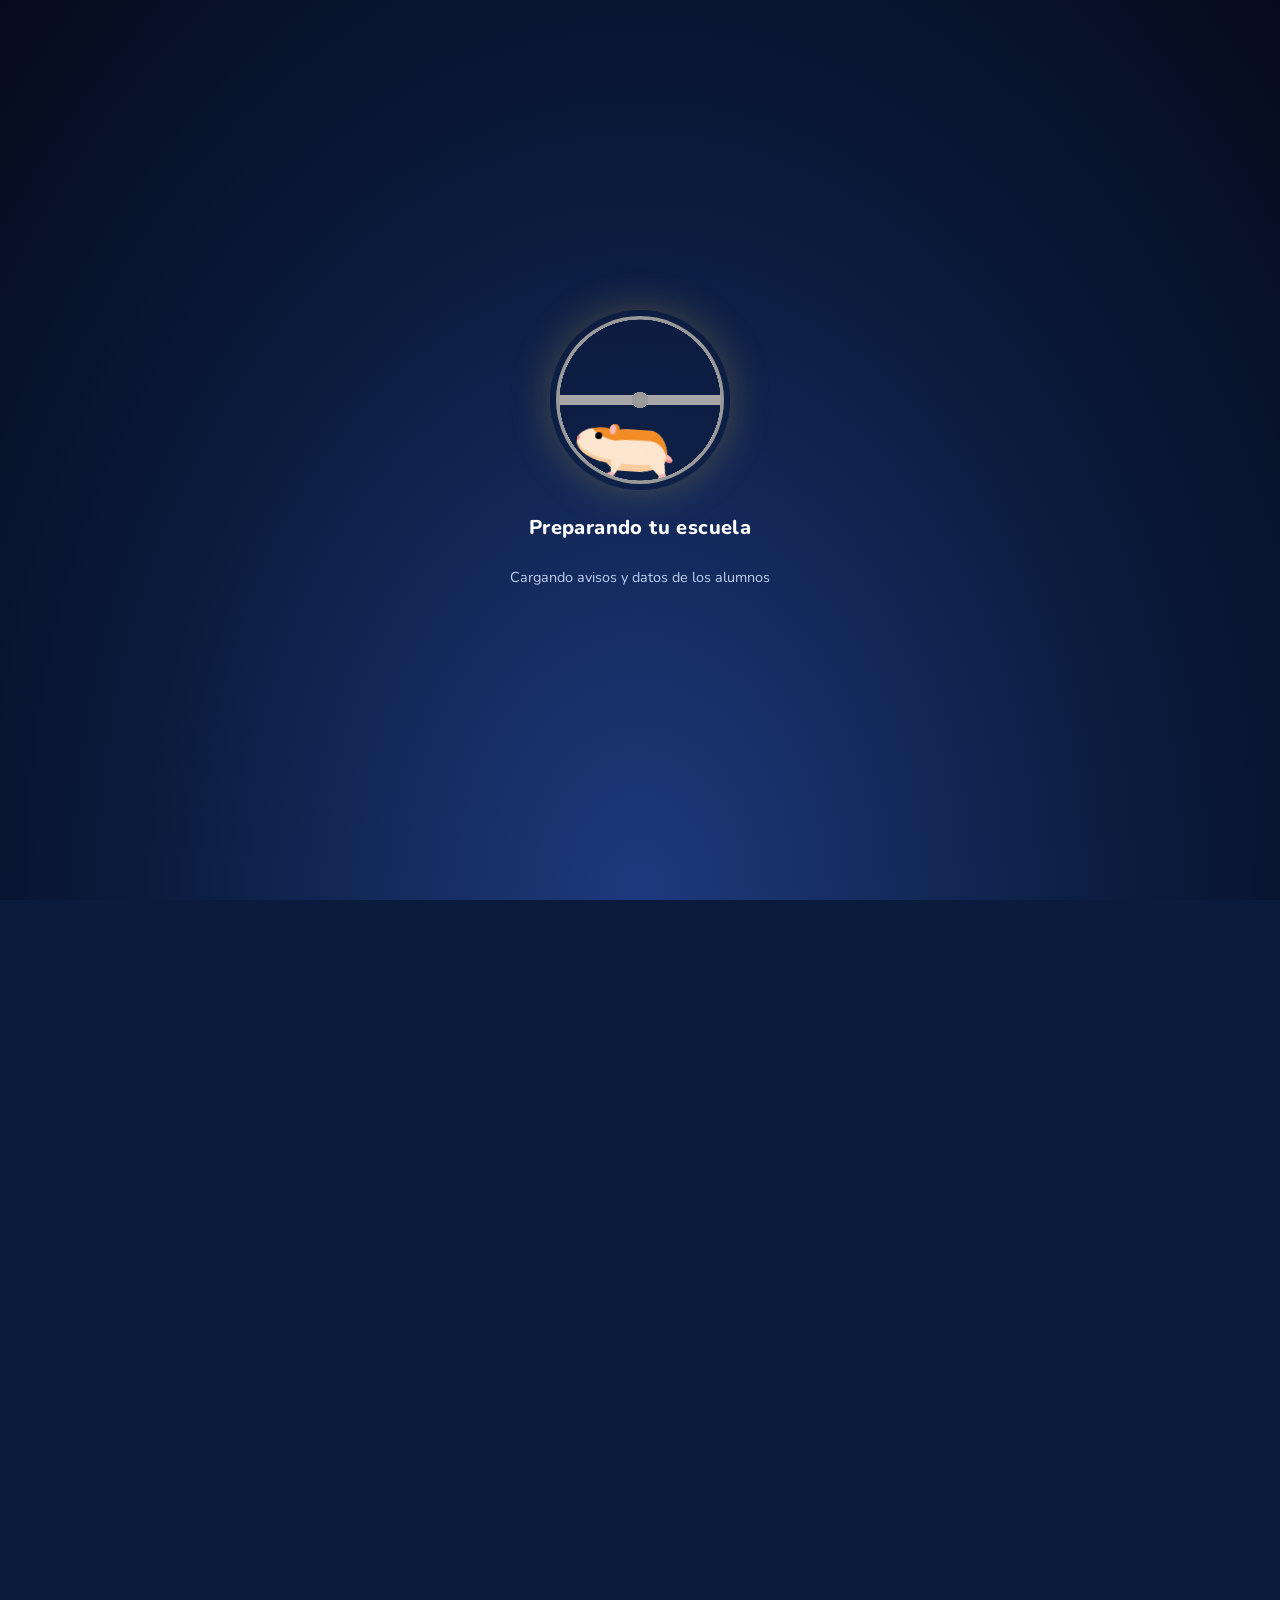
==== commit dd505582: "Restaurar encabezado y saludo originales" ====
--- a/index.html
+++ b/index.html
@@ -15,7 +15,7 @@
 <link rel="stylesheet" href="css/autorizacion.css?v=20261105-10">
 <link rel="stylesheet" href="css/ambiente.css?v=1">
 <link rel="stylesheet" href="css/contador-revolucion.css?v=20261107-2">
-<link rel="stylesheet" href="css/institucional-premium.css?v=20261112-1">
+<link rel="stylesheet" href="css/salida-crt.css?v=20261112-1">
 </head>
 <body>
 <div class="estrellas" aria-hidden="true"><div id="stars"></div><div id="stars2"></div><div id="stars3"></div></div>
@@ -54,14 +54,6 @@
   <p class="cct">Clave de trabajo: CCT15DPR082X</p>
 </header>
 
-<nav class="menu-institucional" aria-label="Navegación principal">
-  <a href="#avisos">Avisos</a>
-  <a href="#calendario">Actividades</a>
-  <a href="#destacados">Destacados</a>
-  <a href="#cumples">Cumpleaños</a>
-  <a href="#aulas">Aula de evidencias</a>
-  <a href="#contacto">Contacto</a>
-</nav>
 
 <div class="saludo" aria-live="off">
   <h2><span class="emo p" id="saludoEmo">👋</span> <span id="saludoTxt">¡Hola!</span></h2>
@@ -224,7 +216,7 @@
   Creado y diseñado por Escuela Rafael Ramírez y profesora Beatriz Ayala Meléndez, hecho con todo el <span class="latido" aria-label="corazón">❤️</span>
 </footer>
 
-<script src="js/escuela.js?v=final-20261029-3" defer></script>
+<script src="js/escuela.js?v=final-20261112-1" defer></script>
 <script src="js/contador-revolucion.js?v=20261107-2" defer></script>
 
 
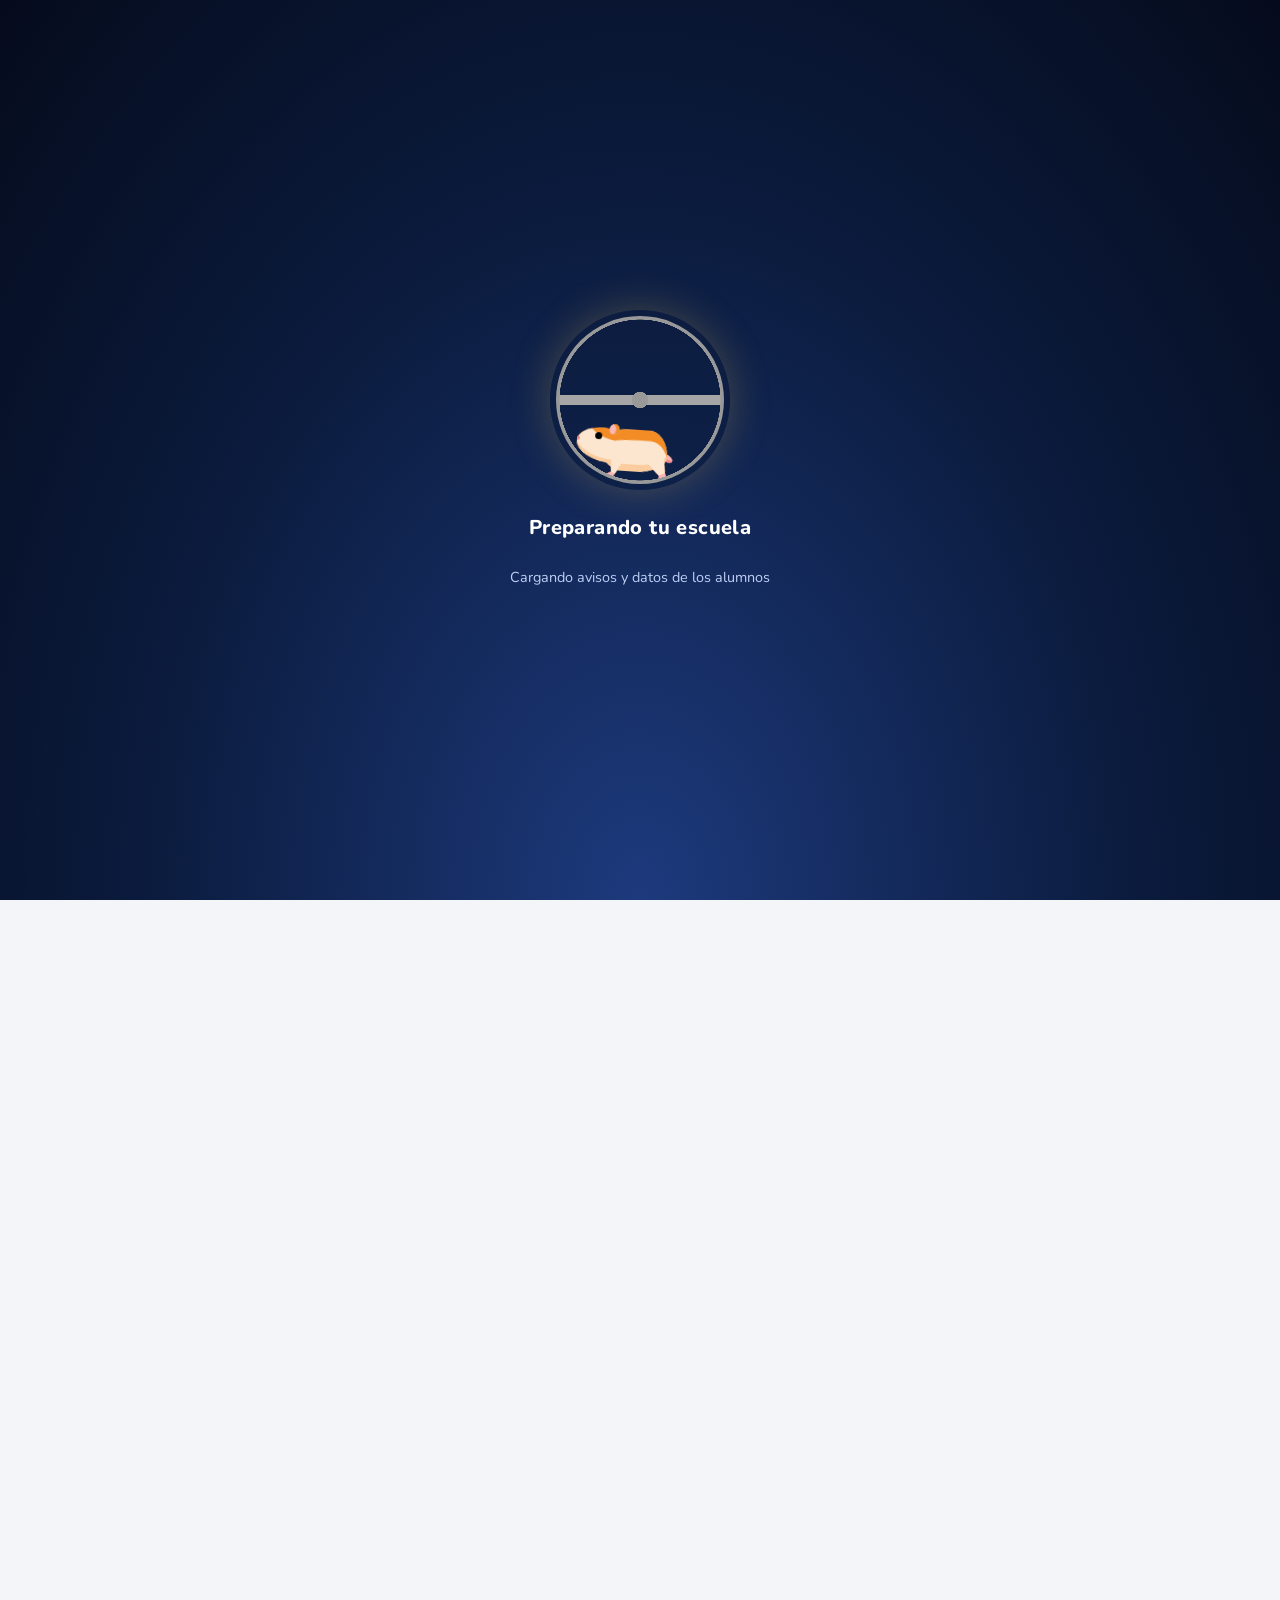
==== commit 0454d35b: "Actualizar caché del cierre de despedida" ====
--- a/index.html
+++ b/index.html
@@ -8,14 +8,15 @@
 <link rel="icon" href="logo.png">
 <link rel="preconnect" href="https://fonts.googleapis.com">
 <link rel="preconnect" href="https://fonts.gstatic.com" crossorigin>
-<link href="https://fonts.googleapis.com/css2?family=Fredoka:wght@500;600&family=Nunito:wght@400;600;800&family=Schoolbell&display=swap" rel="stylesheet">
+<link href="https://fonts.googleapis.com/css2?family=Bitter:wght@600;700&family=Fredoka:wght@500;600&family=Nunito:wght@400;600;800&family=Schoolbell&family=Source+Sans+3:wght@400;600;700&display=swap" rel="stylesheet">
 <script src="https://cdn.onesignal.com/sdks/web/v16/OneSignalSDK.page.js" defer></script>
 <link rel="stylesheet" href="css/estilos.css?v=final-20261029-3">
 <link rel="stylesheet" href="css/botones.css?v=20261106-1">
 <link rel="stylesheet" href="css/autorizacion.css?v=20261105-10">
 <link rel="stylesheet" href="css/ambiente.css?v=1">
 <link rel="stylesheet" href="css/contador-revolucion.css?v=20261107-2">
-<link rel="stylesheet" href="css/salida-crt.css?v=20261112-1">
+<link rel="stylesheet" href="css/salida-crt.css?v=20261112-2">
+<link rel="stylesheet" href="css/moderno.css?v=20261112-1">
 </head>
 <body>
 <div class="estrellas" aria-hidden="true"><div id="stars"></div><div id="stars2"></div><div id="stars3"></div></div>
@@ -216,7 +217,7 @@
   Creado y diseñado por Escuela Rafael Ramírez y profesora Beatriz Ayala Meléndez, hecho con todo el <span class="latido" aria-label="corazón">❤️</span>
 </footer>
 
-<script src="js/escuela.js?v=final-20261112-1" defer></script>
+<script src="js/escuela.js?v=final-20261112-2" defer></script>
 <script src="js/contador-revolucion.js?v=20261107-2" defer></script>
 
 
--- a/css/salida-crt.css
+++ b/css/salida-crt.css
@@ -0,0 +1,36 @@
+/* Apagado clásico de televisor: imagen -> línea horizontal -> punto */
+body.salida-blanca{background:#fff!important}
+body.salida-blanca:before,body.salida-blanca:after{content:none!important}
+body.television-apagada{overflow:hidden!important;background:#000!important}
+#apagadoTelevisor{
+  position:fixed;inset:0;z-index:30000;display:flex;align-items:center;justify-content:center;
+  overflow:hidden;background:#000;pointer-events:all;
+}
+#apagadoTelevisor .tv-destello{
+  position:absolute;inset:0;background:#fff;transform-origin:center center;
+  box-shadow:0 0 28px 5px rgba(255,255,255,.95);
+  opacity:1;
+}
+#apagadoTelevisor.encendido-apagado .tv-destello{
+  animation:apagadoCRT 1.2s cubic-bezier(.7,0,.9,.25) forwards;
+}
+#apagadoTelevisor .tv-fin{
+  position:relative;z-index:1;margin-top:92px;color:#fff;
+  font:700 clamp(.9rem,3.5vw,1.35rem)/1.4 'Courier New',monospace;
+  letter-spacing:.16em;text-align:center;text-shadow:0 0 9px rgba(255,255,255,.7);
+  opacity:0;
+}
+#apagadoTelevisor.encendido-apagado .tv-fin{
+  animation:apareceFin 1s ease 1.25s forwards;
+}
+@keyframes apagadoCRT{
+  0%{transform:scaleY(1) scaleX(1);opacity:1}
+  42%{transform:scaleY(.006) scaleX(1);opacity:1}
+  78%{transform:scaleY(.006) scaleX(.002);opacity:1}
+  94%,100%{transform:scaleY(.006) scaleX(.002);opacity:.92}
+}
+@keyframes apareceFin{from{opacity:0}to{opacity:1}}
+@media(prefers-reduced-motion:reduce){
+  #apagadoTelevisor.encendido-apagado .tv-destello{animation-duration:.2s}
+  #apagadoTelevisor.encendido-apagado .tv-fin{animation-delay:.25s}
+}
--- a/css/moderno.css
+++ b/css/moderno.css
@@ -0,0 +1,170 @@
+/* Escuela Primaria Rafael Ramírez · capa visual institucional
+   Ruta: css/moderno.css · se carga AL FINAL, después de todos los demás estilos.
+   Solo cambia el aspecto: no toca HTML funcional ni JavaScript.
+   Para volver al diseño anterior: borra la línea <link> de este archivo en index.html */
+
+/* ===== BASE: papel claro, tinta azul marino, dorado del escudo ===== */
+:root{
+  --tinta:#0B1B3D;
+  --tinta-2:#14306B;
+  --papel:#F3F5F9;
+  --linea:rgba(11,27,61,.16);
+  --oro:#D4AF37;
+  --oro-texto:#7A5A08;
+  --texto:#1E2A44;
+  --suave:#4F5B75;
+  --font-head:'Bitter',Georgia,'Times New Roman',serif;
+  --font-body:'Source Sans 3',system-ui,-apple-system,'Segoe UI',sans-serif;
+}
+html,body{background:var(--papel)!important}
+body{color:var(--texto);font-size:1.0625rem;line-height:1.6}
+/* El cielo de estrellas y las luces de colores se ocultan (el HTML sigue ahí) */
+.estrellas,#luces{display:none!important}
+a:focus-visible,button:focus-visible,summary:focus-visible{outline:2px solid var(--oro);outline-offset:3px}
+
+/* ===== ENCABEZADO ===== */
+body .banner{background:var(--tinta);padding:42px 20px 38px;border-bottom:0;box-shadow:none}
+body .banner::after{content:"";position:absolute;left:0;right:0;bottom:0;height:3px;background:var(--oro)}
+body .banner>img{width:104px;height:104px;border:2px solid var(--oro);box-shadow:0 0 0 5px rgba(212,175,55,.18);margin:0 auto 16px}
+body .banner h1{font-family:var(--font-head);font-weight:700;font-size:clamp(1.7rem,6.4vw,2.5rem);line-height:1.15;letter-spacing:0;max-width:16ch;margin:0 auto;text-wrap:balance;position:relative;z-index:1}
+body .banner .cct{margin:12px 0 0;font-size:.95rem;font-weight:400;letter-spacing:.02em;color:#C9D6F2;position:relative;z-index:1}
+body .banner>img{position:relative;z-index:1}
+
+/* ===== MEMBRETE: saludo, fecha y hora ===== */
+body .saludo{
+  position:relative;z-index:2;
+  max-width:none;width:auto;margin:0;
+  padding:16px max(18px,calc((100% - 724px) / 2));
+  display:grid;grid-template-columns:minmax(0,1fr) auto;column-gap:16px;align-items:center;
+  text-align:left;background:#fff;
+  border:0;border-bottom:3px double var(--tinta);border-radius:0;box-shadow:none;
+}
+body .saludo,body .saludo *{color:var(--tinta)!important;text-shadow:none!important}
+body .saludo h2{grid-column:1;grid-row:1;margin:0;font-family:var(--font-head);font-weight:700;font-size:clamp(1.1rem,4.8vw,1.4rem);line-height:1.25}
+body .saludo .fecha{grid-column:1;grid-row:2;margin:3px 0 0;font-size:.98rem;font-weight:400;color:var(--suave)!important}
+body .saludo .fecha::first-letter{text-transform:uppercase}
+body .saludo .hora{
+  grid-column:2;grid-row:1 / 3;align-self:stretch;
+  display:flex;align-items:center;gap:8px;margin:0;padding-left:16px;
+  border-left:1px solid var(--linea);
+  font-family:var(--font-head);font-weight:600;font-size:clamp(1rem,4.4vw,1.5rem);
+  font-variant-numeric:tabular-nums;white-space:nowrap;
+}
+
+/* ===== SECCIONES ABIERTAS (sin tarjetas) ===== */
+body main{display:block;max-width:724px;margin:0 auto;padding:6px 18px 56px;gap:0}
+body main>section{
+  background:transparent;border:0;border-top:1px solid var(--linea);border-radius:0;
+  box-shadow:none;padding:36px 0 32px;
+}
+body main>section:first-child{border-top:0}
+body main>section:hover{box-shadow:none}
+body main>section>h2{
+  display:block;margin:0 0 18px;padding:0;border:0;
+  font-family:var(--font-head);font-weight:700;color:var(--tinta);
+  font-size:clamp(1.35rem,4.8vw,1.75rem);line-height:1.22;text-wrap:balance;
+}
+/* Aparición: solo un desvanecimiento suave, sin deslizar */
+body .reveal{transform:none;transition:opacity .5s ease}
+body .reveal.in{transform:none}
+
+/* ===== AVISOS ===== */
+body #avisos .notif{background:#fff;border:1px solid var(--linea);border-left:3px solid var(--oro);border-radius:0;padding:14px 16px;margin-bottom:22px}
+body #avisos .notif strong{font-family:var(--font-head);font-weight:600;font-size:1.02rem}
+body #avisos .notif .nota{color:var(--suave);font-size:.95rem}
+body .pizarron{border-radius:4px}
+
+/* ===== ACTIVIDADES (lista con líneas, no cajas) ===== */
+body #calLista .evento{
+  background:transparent;border:0;border-top:1px solid var(--linea);border-radius:0;
+  padding:20px 0;margin:0;gap:14px;align-items:flex-start;
+}
+body #calLista .evento:first-child{border-top:0;padding-top:0}
+/* el sello "EVENTO FINALIZADO" necesita su espacio arriba */
+body #calLista .evento.evento-cerrado,
+body #calLista .evento:not(.evento-cerrado):has(.cuenta-regresiva.finalizado){padding-top:54px}
+body #calLista .evento .ico{font-size:1.7rem;line-height:1.2;width:2.2rem;text-align:center;flex:none}
+body #calLista .evento h3{font-family:var(--font-head);font-weight:700;font-size:1.18rem;line-height:1.3;color:var(--tinta);margin:0 0 4px}
+body #calLista .evento .meta{display:block;background:none;padding:0;border-radius:0;margin:0 0 8px;font-size:.95rem;font-weight:600;color:var(--oro-texto)}
+body #calLista .evento p{margin:0 0 8px;font-size:1rem;color:var(--texto)}
+
+/* ===== LO MÁS RELEVANTE DEL MES ===== */
+body #destLista{gap:30px}
+body .dcard{border:0;border-radius:0;background:transparent;overflow:visible}
+body .dcard .media{border-radius:3px;overflow:hidden}
+body .dcard .txt{padding:14px 0 0}
+body .dcard h3{font-family:var(--font-head);font-weight:700;font-size:1.2rem;line-height:1.3;color:var(--tinta)}
+body .dcard p{color:var(--texto)}
+
+/* ===== CUMPLEAÑOS: se queda alegre, con globos y velas ===== */
+body main>section#cumples{border-top:0;padding:30px 0 34px}
+body #cumples .cumple{border-radius:18px}
+body #cumples .cumple h2{font-family:var(--font-head);font-weight:700}
+
+/* ===== ACCESO DE PAPÁS (formularios) ===== */
+body #formAcceso label,body #formWa label{
+  text-transform:none;letter-spacing:0;font-size:1.02rem;font-weight:600;color:var(--tinta);margin:18px 0 7px;
+}
+body .campo-glow{border-radius:4px;padding:1.5px;margin:0;background:var(--tinta);box-shadow:none}
+/* el brillo giratorio aparece solo cuando el campo está en uso */
+body .campo-glow::before{opacity:0;animation-play-state:paused;transition:opacity .25s ease}
+body .campo-glow:focus-within{box-shadow:none}
+body .campo-glow:focus-within::before{opacity:1;animation-play-state:running}
+body .campo-glow select,body .campo-glow input{border-radius:3px!important;font-size:1.05rem;padding:12px 14px}
+body dialog select,body dialog input[type="text"]{border:1px solid var(--tinta);border-radius:3px;font-size:1.05rem}
+body .msg{font-size:.98rem}
+
+body #tituloAula{font-family:var(--font-head);font-weight:700;color:var(--tinta)}
+body .aula-card{background:#fff;border:1px solid var(--linea);border-left:3px solid var(--oro);border-radius:0;box-shadow:none}
+body .aula-pre{text-transform:none;letter-spacing:0;font-size:.95rem;font-weight:600;color:var(--suave)}
+body .bienvenida,body .sub{color:var(--tinta)}
+body .sub{font-family:var(--font-head);font-weight:700}
+
+body #privado .carpeta{background:#fff;border:1px solid var(--linea);border-bottom:3px solid var(--linea);border-radius:3px;box-shadow:none;transition:border-color .2s ease}
+body #privado a.carpeta:hover{transform:none;box-shadow:none;border-color:var(--tinta);border-bottom-color:var(--oro)}
+body #privado .carpeta small{font-weight:600;color:var(--suave)}
+
+/* ===== BOTONES: planos, sobrios, una sola familia ===== */
+body .btn-inst,body .btn-dorado,body .pf-btn.si,body .btn:not(.sec):not(.wa),body #btnEntrar,body #btnNotif{
+  background:var(--tinta);color:#fff;
+  border:0;border-bottom:3px solid var(--oro);border-radius:3px;box-shadow:none;
+  font:700 1rem var(--font-body);padding:13px 22px;
+  transition:background-color .2s ease,transform .1s ease;
+}
+body .btn-inst:hover,body .btn-dorado:hover,body .pf-btn.si:hover,body .btn:not(.sec):not(.wa):hover,body #btnEntrar:hover,body #btnNotif:hover,
+body .btn-inst:focus-visible,body .btn-dorado:focus-visible,body .pf-btn.si:focus-visible,body #btnEntrar:focus-visible,body #btnNotif:focus-visible{
+  background:var(--tinta-2);color:#fff;box-shadow:none;background-size:auto;outline-offset:3px;
+}
+body .btn-inst:active,body .btn-dorado:active,body .pf-btn.si:active,body .btn:not(.sec):not(.wa):active,body #btnEntrar:active,body #btnNotif:active{
+  transform:translateY(1px)
+}
+body .btn.sec{background:transparent;color:var(--tinta);border:1.5px solid var(--tinta);border-radius:3px;box-shadow:none;font:700 1rem var(--font-body)}
+body .btn.sec:hover{background:var(--tinta);color:#fff}
+
+/* WhatsApp: mismo estilo plano, en su verde */
+body .btn.wa,body .btn-wa-modern{
+  background:#0F7A6E;color:#fff;
+  border:0;border-bottom:3px solid #25D366;border-radius:3px;box-shadow:none;
+  font:700 1.02rem var(--font-body);
+  transition:background-color .2s ease,transform .1s ease;
+}
+body .btn.wa:hover,body .btn-wa-modern:hover,body .btn.wa:focus-visible,body .btn-wa-modern:focus-visible{
+  background:#0C675D;color:#fff;box-shadow:none;background-size:auto
+}
+body .btn.wa:active,body .btn-wa-modern:active{transform:translateY(1px)}
+body #btnWa{width:100%}
+
+/* ===== CONTACTO ===== */
+body main>section#contacto{background:transparent;text-align:left}
+body #contacto .vacio{color:var(--suave);font-size:1rem}
+
+/* ===== VENTANAS Y PIE ===== */
+body dialog{border:0;border-top:3px solid var(--oro);border-radius:4px}
+body dialog h3{font-family:var(--font-head);font-weight:700;color:var(--tinta)}
+body footer{background:var(--tinta);color:#D5DEF2;border-top:3px solid var(--oro);padding:34px 20px;font-size:1rem;line-height:1.55}
+
+/* ===== PANTALLAS ESTRECHAS ===== */
+@media (max-width:360px){
+  body .saludo .hora{padding-left:10px;gap:5px}
+  body main{padding-left:14px;padding-right:14px}
+}
